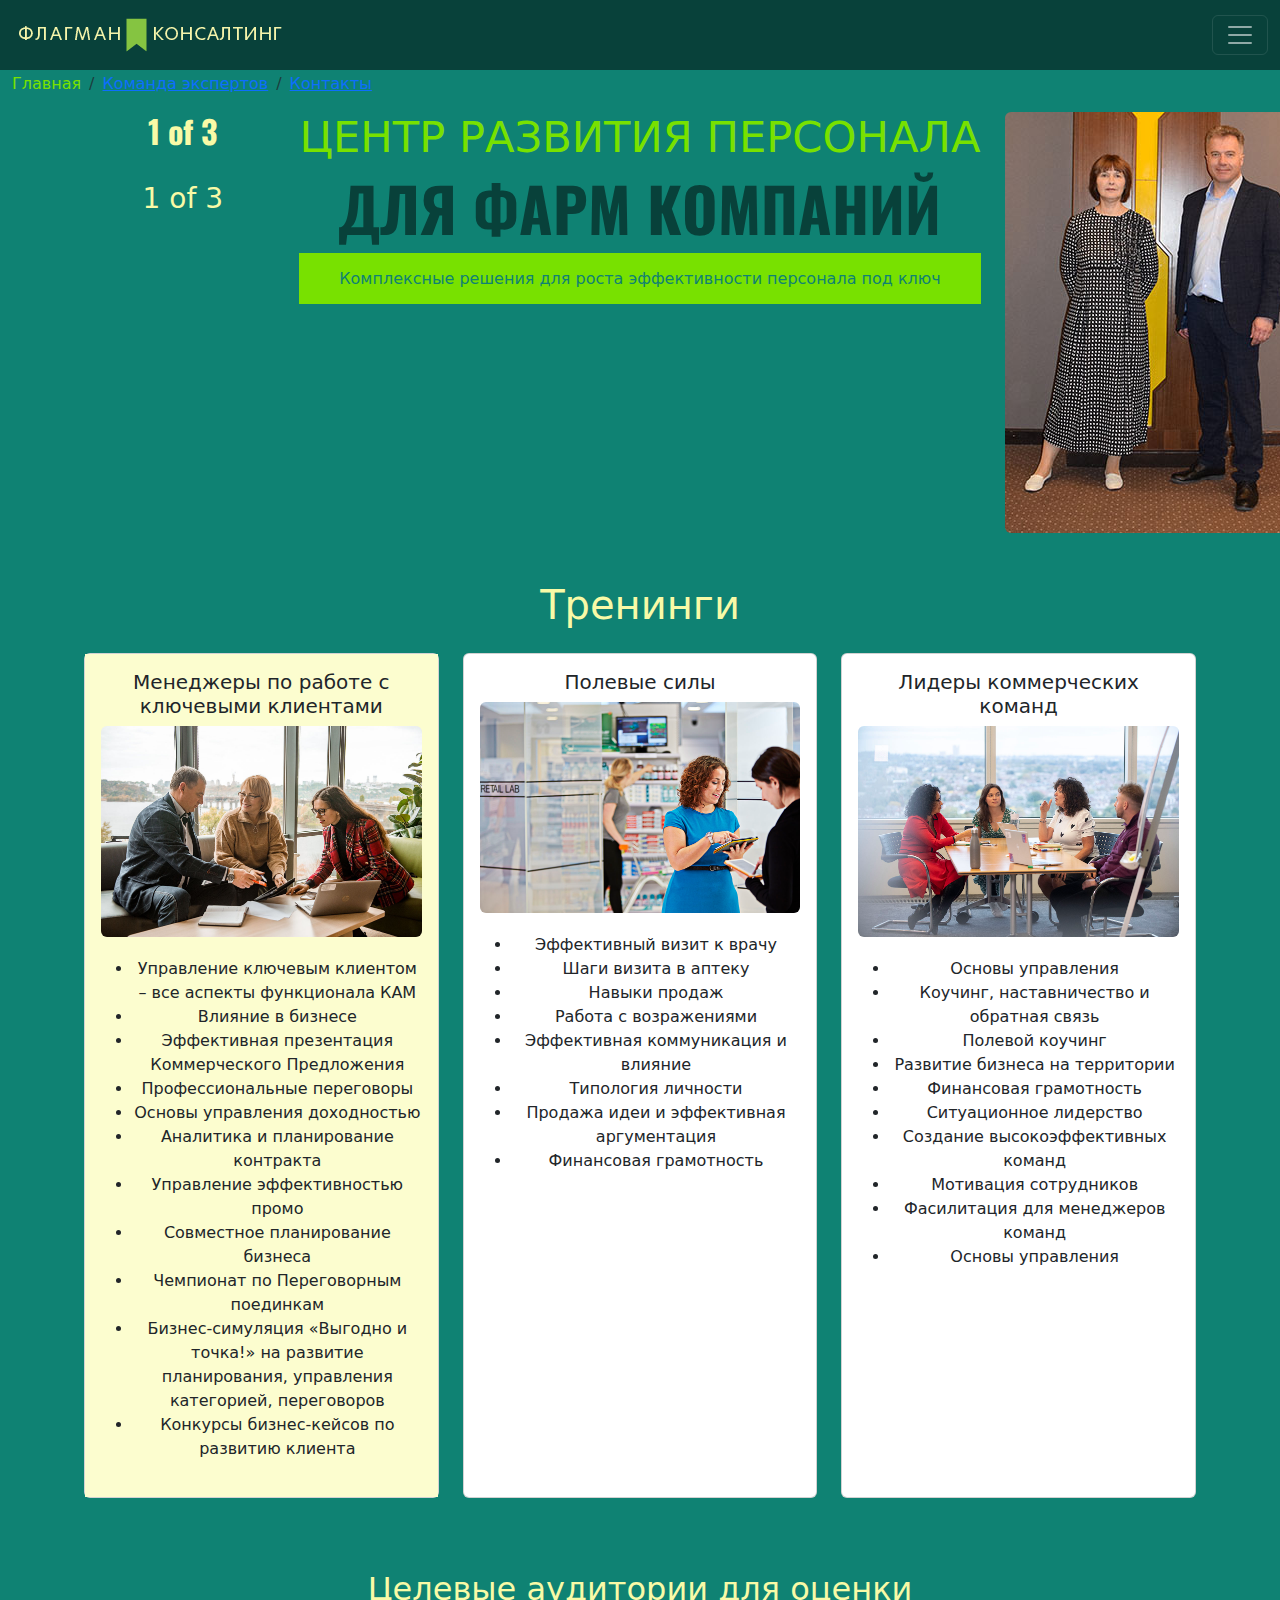
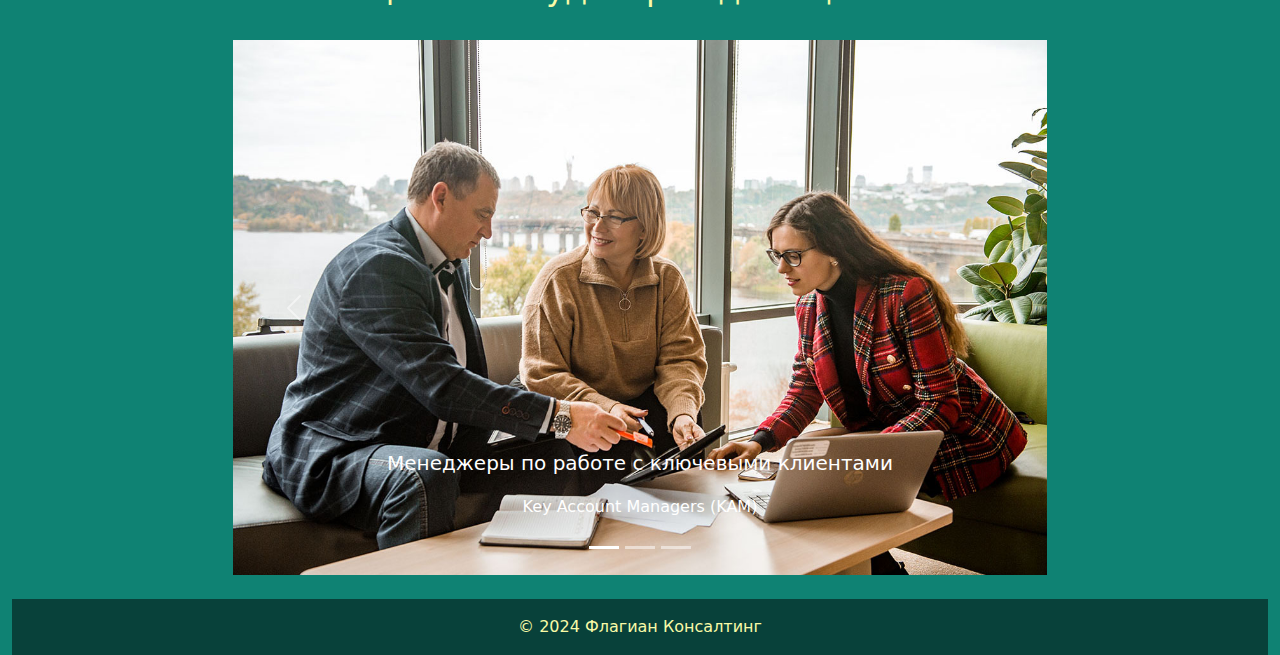
==== index.html @ 1a26062e "display:block" ====
<!doctype html>
<html lang="ru">
<head>
    <meta charset="UTF-8">
    <meta name="viewport"
          content="width=device-width, user-scalable=no, initial-scale=1.0, maximum-scale=1.0, minimum-scale=1.0">
    <meta http-equiv="X-UA-Compatible" content="ie=edge">
    <title>Флагиан Консалтинг</title>
    <!--            <link rel="icon" type="image/svg+xml" sizes="any" href="images/favicon.svg">-->
    <link rel="icon" type="image/png" sizes="96x96" href="images/favicon.png">
    <!--    <link rel="icon" type="image/svg" sizes="any" href="images/favicon.svg">-->
    <link href="https://cdn.jsdelivr.net/npm/bootstrap@5.3.3/dist/css/bootstrap.min.css" rel="stylesheet"
          integrity="sha384-QWTKZyjpPEjISv5WaRU9OFeRpok6YctnYmDr5pNlyT2bRjXh0JMhjY6hW+ALEwIH" crossorigin="anonymous">
    <link type="text/css" rel="stylesheet" href="css/style.css">

    <style>
        @import url('https://fonts.googleapis.com/css2?family=Montserrat+Alternates:ital,wght@0,100;0,200;0,300;0,400;0,500;0,600;0,700;0,800;0,900;1,100;1,200;1,300;1,400;1,500;1,600;1,700;1,800;1,900&family=Montserrat:ital,wght@0,100..900;1,100..900&family=Oswald:wght@200..700&display=swap');
    </style>

</head>
<body>

<!-- Главный контейнер -->
<div class="container-fluid">
    <!-- шапка -->
    <header>
        <!--     OFFcanvas  навигация -->
        <nav class="navbar navbar-dark nav_flag fixed-top">
            <!--            <nav class="navbar navbar-dark bg-dark fixed-top">-->
            <div class="container-fluid">
                <a class="navbar-brand" href="index.html"><img src="images/logo_2.png"
                                                               alt="Флагман Консалтинг лого"></a>
                <button class="navbar-toggler" type="button" data-bs-toggle="offcanvas"
                        data-bs-target="#offcanvasDarkNavbar" aria-controls="offcanvasDarkNavbar">
                    <span class="navbar-toggler-icon"></span>
                </button>
                <div class="offcanvas offcanvas-end  offcanvasDarkNavbar2" data-bs-scroll="true" tabindex="-1"
                     id="offcanvasDarkNavbar"
                     aria-labelledby="offcanvasDarkNavbarLabel">
                    <div class="offcanvas-header">
                        <h5 class="offcanvas-title" id="offcanvasDarkNavbarLabel">Флагман Консалтинг</h5>
                        <button type="button" class="btn-close btn-close-white" data-bs-dismiss="offcanvas"
                                aria-label="Close"></button>
                    </div>
                    <div class="offcanvas-body ">
                        <ul class="navbar-nav justify-content-end flex-grow-1 pe-3 ">
                            <li class="nav-item">
                                <a class="nav-link active" aria-current="page" href="#">Консалтинг</a>
                            </li>

                            <li class="nav-item dropdown">
                                <a class="nav-link dropdown-toggle" href="#" role="button" data-bs-toggle="dropdown"
                                   aria-expanded="false">
                                    Оценка персонала
                                </a>
                                <ul class="dropdown-menu dropdown-menu-dark">
                                    <li><a class="dropdown-item" href="#">Какие задачи решаем</a></li>
                                    <li><a class="dropdown-item" href="#">Оценочные инструменты</a></li>
                                    <li><a class="dropdown-item" href="#">Целевые аудитории для оценки</a></li>
                                    <li>
                                        <hr class="dropdown-divider">
                                    </li>
                                    <li><a class="dropdown-item" href="#">Наши Преимущества</a></li>
                                </ul>

                            </li>

                            <li class="nav-item dropdown">
                                <a class="nav-link dropdown-toggle" href="#" role="button" data-bs-toggle="dropdown"
                                   aria-expanded="false">
                                    Тренинги
                                </a>
                                <ul class="dropdown-menu dropdown-menu-dark">
                                    <li><a class="dropdown-item" href="#">Для Менеджеров по работе <br> с ключевыми
                                        клиентами (KAM)</a></li>
                                    <li><a class="dropdown-item" href="#">Для аптечных <br>и медицинских
                                        представителей<br>Полевые силы</a></li>
                                    <li>
                                        <hr class="dropdown-divider">
                                    </li>
                                    <li><a class="dropdown-item" href="#">Для Лидеров коммерческих команд <br>
                                        Менеджеров
                                        back-office</a></li>
                                </ul>

                            </li>

                            <li class="nav-item dropdown">
                                <a class="nav-link dropdown-toggle" href="#" role="button" data-bs-toggle="dropdown"
                                   aria-expanded="false">
                                    ЭКСПЕРТЫ
                                </a>
                                <ul class="dropdown-menu dropdown-menu-dark">
                                    <li><a class="dropdown-item" href="#">Лидеры команды</a></li>
                                    <li><a class="dropdown-item" href="#">Почему выбирают нас</a></li>
                                    <!--                                    <li>-->
                                    <!--                                        <hr class="dropdown-divider">-->
                                    <!--                                    </li>-->
                                    <!--                                    <li><a class="dropdown-item" href="#">Что-то еще здесь</a></li>-->
                                </ul>

                            </li>

                            <li class="nav-item">
                                <a class="nav-link" href="#">Этапы реализации проектов</a>
                            </li>
                            <li class="nav-item">
                                <a class="nav-link" href="#">Реализованные проекты <br>Отзывы участников</a>
                                <a class="nav-link" href="about.html">О нас</a>
                                <a class="nav-link" href="contacts.html">Контакты. Обратная связь</a>
                            </li>
                        </ul>
                        <!--                        <form class="d-flex mt-3" role="search">-->
                        <!--                            <input class="form-control me-2" type="search" placeholder="Поиск" aria-label="Поиск">-->
                        <!--                            <button class="btn btn-success" type="submit">Поиск</button>-->
                        <!--                        </form>-->
                    </div>
                </div>
            </div>
        </nav>
        <!--  end of навигация -->
        <!--        <h1 class="montserrat-alternates-bold">ЦЕНТР РАЗВИТИЯ ПЕРСОНАЛА</h1>-->
    </header>
    <!-- end of шапка -->
    <!--хлебные крошки-->
    <!--    <nav class="crumb" aria-label="breadcrumb">-->
    <!--        <ol class="breadcrumb ">-->
    <!--            <li class="breadcrumb-item active " aria-current="page" style="color: #78E100 ">Главная</li>-->
    <!--        </ol>-->
    <!--    </nav>-->
    <br><br><br>
    <nav aria-label="breadcrumb">
        <ol class="breadcrumb">
            <li class="breadcrumb-item active" aria-current="page" style="color: #78E100">Главная</li>
            <li class="breadcrumb-item"><a href="about.html">Команда экспертов</a></li>
            <li class="breadcrumb-item"><a href="contacts.html">Контакты</a></li>
            <!--            <li class="breadcrumb-item active" aria-current="page">О нас</li>-->
        </ol>
    </nav>
    <!--хлебные крошки-->
    <!--титульный лист КТО?-->
    <div class="container-fluid text-center">

        <div class="row justify-content-md-center">
            <div class="col col-lg-2">
                <h2 class="oswald-container">1 of 3</h2><br>
                <h3>1 of 3</h3>
            </div>

            <!--                центральная колонка-->
<!--            <div class="container-fluid text-center centre">-->

                <div class="col-md-auto"><h1 class="titul">ЦЕНТР РАЗВИТИЯ ПЕРСОНАЛА</h1>  <!--Переменная ширина контента-->
                    <h1 class="oswald-container titul_2">ДЛЯ ФАРМ КОМПАНИЙ</h1>
                    <h3 class="titul_3">Комплексные решения для роста эффективности персонала под ключ</h3>
                </div>
<!--            </div>-->
                            <!--                Правая колонка-->
                <div class="col col-lg-2">
                    <img src="images/team_expert_50.jpg" class="card-img-mid rounded" title="Команда экспертов"
                         alt="Команда экспертов">
                </div>

            <!--  </div>-->
            <!--  <div class="row">-->
            <!--    <div class="col">-->
            <!--      1 of 3-->
            <!--    </div>-->
            <!--    <div class="col-md-auto">-->
            <!--      Переменная ширина контента-->
            <!--    </div>-->
            <!--    <div class="col col-lg-2">-->
            <!--      3 of 3-->
            <!--    </div>-->
            <!--  </div>-->
        </div>
        <!--end of титульный лист КТО?-->
        <!--контент-->
        <div class="row m-5"><!--помещаем в блок для трех колонок-->
            <h1 class="text-center pb-3">Тренинги</h1>
            <div class="col-12 col-sm-12 col-md-4 col-lg-4 col-xl-4"><!--первая колонка про Менеджеров-->
                <div class="card h-100">
                    <div class="card-body bg-card">
                        <h5 class="card-title">Менеджеры по работе с ключевыми клиентами</h5>
                        <img src="images/slides/slide1.jpg" class="card-img-top rounded"
                             alt="Менеджеры по работе с ключевыми клиентами">
                        <p class="card-text">
                        <ul>
                            <li>Управление ключевым клиентом – все аспекты функционала КАМ</li>
                            <li>Влияние в бизнесе</li>
                            <li>Эффективная презентация Коммерческого Предложения</li>
                            <li>Профессиональные переговоры</li>
                            <li>Основы управления доходностью</li>
                            <li>Аналитика и планирование контракта</li>
                            <li>Управление эффективностью промо</li>
                            <li>Совместное планирование бизнеса</li>
                            <li>Чемпионат по Переговорным поединкам</li>
                            <li>Бизнес-симуляция «Выгодно и точка!» на развитие планирования, управления категорией,
                                переговоров
                            </li>
                            <li>Конкурсы бизнес-кейсов по развитию клиента</li>
                        </ul>
                        </p>
                    </div>
                </div>
            </div>
            <div class="col-12 col-sm-12 col-md-4 col-lg-4 col-xl-4"><!--вторая колонка про реки-->
                <div class="card h-100">
                    <div class="card-body">
                        <h5 class="card-title">Полевые силы</h5>
                        <img src="images/slides/slide2.jpg" class="card-img-top rounded"
                             alt="Медицинские и аптечные представители">
                        <p class="card-text">
                        <ul>
                            <li>Эффективный визит к врачу</li>
                            <li>Шаги визита в аптеку</li>
                            <li>Навыки продаж</li>
                            <li>Работа с возражениями</li>
                            <li>Эффективная коммуникация и влияние</li>
                            <li>Типология личности</li>
                            <li>Продажа идеи и эффективная аргументация</li>
                            <li>Финансовая грамотность</li>
                        </ul>
                        </p>
                    </div>

                </div>
            </div>
            <div class="col-12 col-sm-12 col-md-4 col-lg-4 col-xl-4"><!--третья колонка про походы-->
                <div class="card h-100">
                    <div class="card-body">
                        <h5 class="card-title">Лидеры коммерческих команд</h5>
                        <img src="images/slides/slide3.jpg" class="card-img-top rounded"
                             alt="Лидеры коммерческих команд">
                        <p class="card-text">
                        <ul>
                            <li>Основы управления</li>
                            <li>Коучинг, наставничество и обратная связь</li>
                            <li>Полевой коучинг</li>
                            <li>Развитие бизнеса на территории</li>
                            <li>Финансовая грамотность</li>
                            <li>Ситуационное лидерство</li>
                            <li>Создание высокоэффективных команд</li>
                            <li>Мотивация сотрудников</li>
                            <li>Фасилитация для менеджеров команд</li>
                            <li>Основы управления</li>

                        </ul>
                        </p>
                    </div>
                </div>
            </div>
        </div>
        <!--контент end-->
        <!--карусель Целевые аудитории для консалтинга и оценки-->
        <br>

        <div class="row"><!--помещаем в блок для центровки-->
            <div class="col-sm-8 col-centered"><!--в этом блоке всего одна колонка 1/10 от контейнера-->

                <h2 class="text-center">Целевые аудитории для оценки</h2>
                <br>
                <div id="carouselExampleCaptions" class="carousel slide">
                    <div class="carousel-indicators">
                        <button type="button" data-bs-target="#carouselExampleCaptions" data-bs-slide-to="0"
                                class="active"
                                aria-current="true" aria-label="Slide 1"></button>
                        <button type="button" data-bs-target="#carouselExampleCaptions" data-bs-slide-to="1"
                                aria-label="Slide 2"></button>
                        <button type="button" data-bs-target="#carouselExampleCaptions" data-bs-slide-to="2"
                                aria-label="Slide 3"></button>
                    </div>
                    <div class="carousel-inner">
                        <div class="carousel-item active">
                            <img src="images/slides/slide1.jpg" class="d-block w-100"
                                 alt="Менеджеры по работе с ключевыми клиентами">
                            <div class="carousel-caption d-none d-md-block">
                                <h5>Менеджеры по работе с ключевыми клиентами</h5>
                                <p>Key Account Managers (KAM)</p>
                            </div>
                        </div>
                        <div class="carousel-item">
                            <img src="images/slides/slide2.jpg" class="d-block w-100"
                                 alt="медицинские и аптечные представители">
                            <div class="carousel-caption d-none d-md-block">
                                <h5>Полевые силы</h5>
                                <p>медицинские и аптечные представители</p>
                            </div>
                        </div>
                        <div class="carousel-item">
                            <img src="images/slides/slide3.jpg" class="d-block w-100" alt="Лидеры коммерческих команд">
                            <div class="carousel-caption d-none d-md-block">
                                <h5>Лидеры коммерческих команд</h5>
                                <p>First Line Managers</p>
                            </div>
                        </div>
                    </div>
                    <button class="carousel-control-prev" type="button" data-bs-target="#carouselExampleCaptions"
                            data-bs-slide="prev">
                        <span class="carousel-control-prev-icon" aria-hidden="true"></span>
                        <span class="visually-hidden">Предыдущий</span>
                    </button>
                    <button class="carousel-control-next" type="button" data-bs-target="#carouselExampleCaptions"
                            data-bs-slide="next">
                        <span class="carousel-control-next-icon" aria-hidden="true"></span>
                        <span class="visually-hidden">Следующий</span>
                    </button>
                </div>
            </div>
        </div>
        <!-- end of Карусель Целевые аудитории для оценки-->
    </div>
    <!--подвал-->
    <br>
    <footer class="nav_flag text-center text-lg-start">
        <!-- Copyright -->
        <div class="text-center p-3" style="color: #F8FAA7">
            © 2024 Флагиан Консалтинг
        </div>
        <!-- Copyright -->
    </footer>
    <!--подвал end-->
    <!-- end of Главный контейнер -->
    <script src="https://cdn.jsdelivr.net/npm/bootstrap@5.3.3/dist/js/bootstrap.bundle.min.js"
            integrity="sha384-YvpcrYf0tY3lHB60NNkmXc5s9fDVZLESaAA55NDzOxhy9GkcIdslK1eN7N6jIeHz"
            crossorigin="anonymous"></script>
</body>
</html>
---- css/style.css ----
section,
header,
nav,
article,
aside,
footer {
    display: block;
}

body {
  background-color: #0F8273;
   }

.nav_flag {
  background-color: #08413A;
}

h1, h2, h3 {
  /*text-decoration-color: #F8FAA7;*/
  color: #F8FAA7;
  align-items: center;


}
.col-centered{
   float: none;
   margin: 0 auto;
}

p {
   margin-top: 20px;
}

nav {
  color: #F8FAA7;
}

.bg-card {
  background-color: #FCFDCF;
}
.offcanvasDarkNavbar2 {
  color: #78E100;
  background-color: rgba(8,65,58, .90);
}
.titul{
  font-weight:200;
  font-size: 2.7em;
  color: #78E100
}
.titul_2{
  font-size: 3.8em;
  color: #08413A;
}
.titul_3 {
  background-color: #78E100;
  color: #0F8273;
  border: #F8FAA7;
  /*border-radius: .1em;*/
  font-size: 1em;
  padding: 1em;
  /*border-radius: inherit;*/

}
/*.slide {*/
/* color: #08413A;*/
/*  */
/*}*/
/*.container- {*/
/*  background-color: #0B6256;*/
/*}*/

/*<uniquifier>: Use a unique and descriptive class name*/
/*<weight>: Use a value from 200 to 700
ExtraLight 200 Light 300 Regular 400 Medium 500 SemiBold 600 Bold 700*/
/* */
.oswald-container {
  font-family: "Oswald", sans-serif;
  font-optical-sizing: auto;
  font-weight:700;
  font-style: normal;
}

.montserrat-container {
  font-family: "Montserrat", sans-serif;
  font-optical-sizing: auto;
  font-weight: 400;
  font-style: normal;
}

.montserrat-alternates-thin {
  font-family: "Montserrat Alternates", sans-serif;
  font-weight: 100;
  font-style: normal;
}

.montserrat-alternates-extralight {
  font-family: "Montserrat Alternates", sans-serif;
  font-weight: 200;
  font-style: normal;
}

.montserrat-alternates-light {
  font-family: "Montserrat Alternates", sans-serif;
  font-weight: 300;
  font-style: normal;
}

.montserrat-alternates-regular {
  font-family: "Montserrat Alternates", sans-serif;
  font-weight: 400;
  font-style: normal;
}

.montserrat-alternates-medium {
  font-family: "Montserrat Alternates", sans-serif;
  font-weight: 500;
  font-style: normal;
}

.montserrat-alternates-semibold {
  font-family: "Montserrat Alternates", sans-serif;
  font-weight: 600;
  font-style: normal;
}

.montserrat-alternates-bold {
  font-family: "Montserrat Alternates", sans-serif;
  font-weight: 700;
  font-style: normal;
}

.montserrat-alternates-extrabold {
  font-family: "Montserrat Alternates", sans-serif;
  font-weight: 800;
  font-style: normal;
}

.montserrat-alternates-black {
  font-family: "Montserrat Alternates", sans-serif;
  font-weight: 900;
  font-style: normal;
}

.montserrat-alternates-thin-italic {
  font-family: "Montserrat Alternates", sans-serif;
  font-weight: 100;
  font-style: italic;
}

.montserrat-alternates-extralight-italic {
  font-family: "Montserrat Alternates", sans-serif;
  font-weight: 200;
  font-style: italic;
}

.montserrat-alternates-light-italic {
  font-family: "Montserrat Alternates", sans-serif;
  font-weight: 300;
  font-style: italic;
}

.montserrat-alternates-regular-italic {
  font-family: "Montserrat Alternates", sans-serif;
  font-weight: 400;
  font-style: italic;
}

.montserrat-alternates-medium-italic {
  font-family: "Montserrat Alternates", sans-serif;
  font-weight: 500;
  font-style: italic;
}

.montserrat-alternates-semibold-italic {
  font-family: "Montserrat Alternates", sans-serif;
  font-weight: 600;
  font-style: italic;
}

.montserrat-alternates-bold-italic {
  font-family: "Montserrat Alternates", sans-serif;
  font-weight: 700;
  font-style: italic;
}

.montserrat-alternates-extrabold-italic {
  font-family: "Montserrat Alternates", sans-serif;
  font-weight: 800;
  font-style: italic;
}

.montserrat-alternates-black-italic {
  font-family: "Montserrat Alternates", sans-serif;
  font-weight: 900;
  font-style: italic;
}
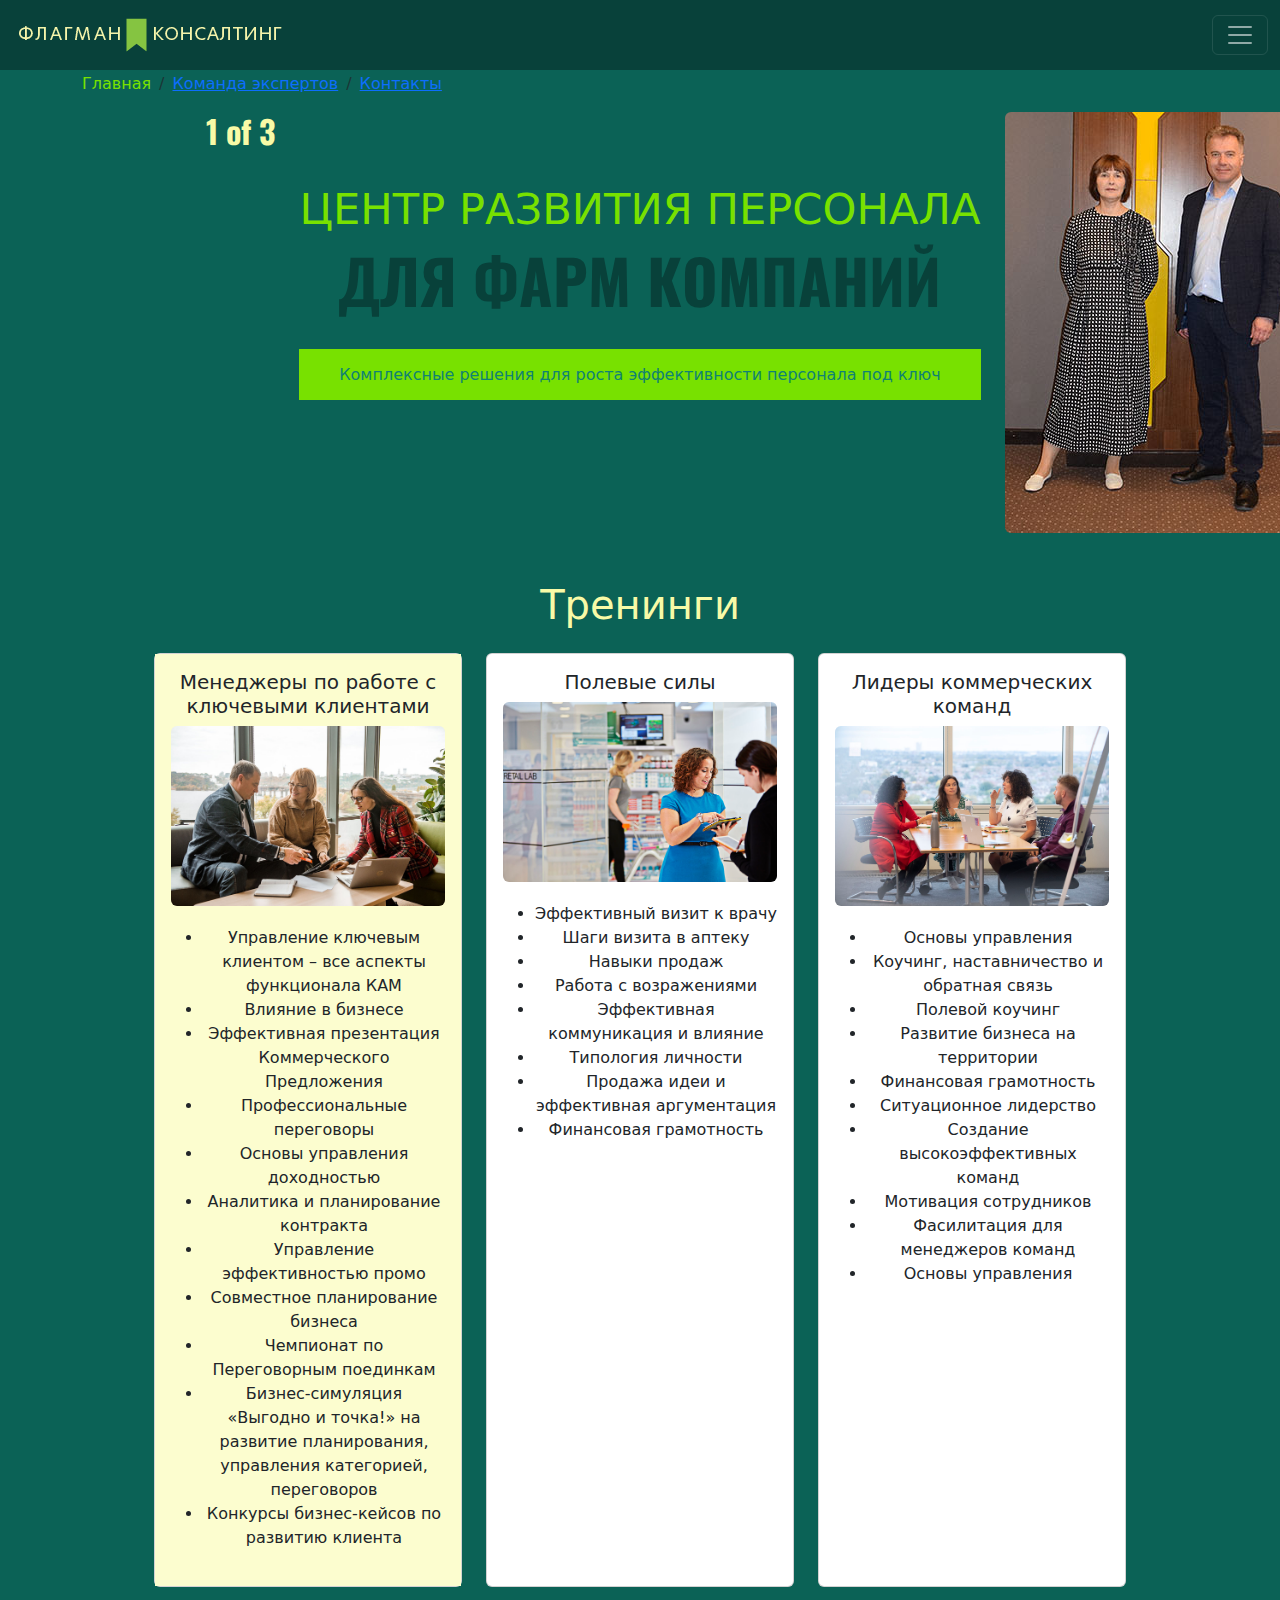
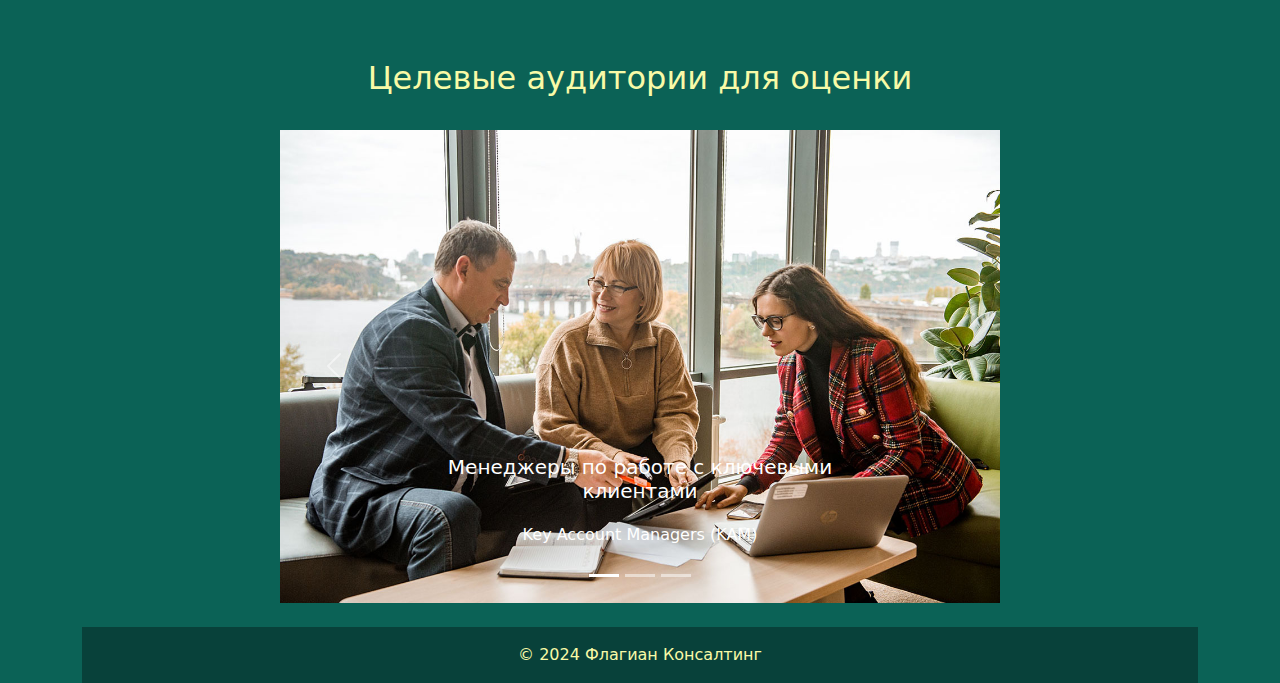
==== commit 22a107fa: "container" ====
--- a/index.html
+++ b/index.html
@@ -21,7 +21,7 @@
 <body>
 
 <!-- Главный контейнер -->
-<div class="container-fluid">
+<div class="container">
     <!-- шапка -->
     <header>
         <!--     OFFcanvas  навигация -->
@@ -139,24 +139,27 @@
     </nav>
     <!--хлебные крошки-->
     <!--титульный лист КТО?-->
-    <div class="container-fluid text-center">
+    <div class="container text-center">
 
         <div class="row justify-content-md-center">
-            <div class="col col-lg-2">
+            <div class="col col-lg-1">
                 <h2 class="oswald-container">1 of 3</h2><br>
-                <h3>1 of 3</h3>
+<!--                <h3>1 of 3</h3>-->
             </div>
 
             <!--                центральная колонка-->
 <!--            <div class="container-fluid text-center centre">-->
 
-                <div class="col-md-auto"><h1 class="titul">ЦЕНТР РАЗВИТИЯ ПЕРСОНАЛА</h1>  <!--Переменная ширина контента-->
-                    <h1 class="oswald-container titul_2">ДЛЯ ФАРМ КОМПАНИЙ</h1>
-                    <h3 class="titul_3">Комплексные решения для роста эффективности персонала под ключ</h3>
+                <div class="col col-md-auto">
+                    <br><br><br>
+                    <h1 class="titul">ЦЕНТР РАЗВИТИЯ ПЕРСОНАЛА</h1>  <!--Переменная ширина контента-->
+                    <h2 class="oswald-container titul_2">ДЛЯ ФАРМ КОМПАНИЙ</h2>
+                    <br>
+                    <h4 class="titul_3">Комплексные решения для роста эффективности персонала под ключ</h4>
                 </div>
 <!--            </div>-->
                             <!--                Правая колонка-->
-                <div class="col col-lg-2">
+                <div class="col col-lg-1">
                     <img src="images/team_expert_50.jpg" class="card-img-mid rounded" title="Команда экспертов"
                          alt="Команда экспертов">
                 </div>
--- a/css/style.css
+++ b/css/style.css
@@ -8,8 +8,8 @@
 }
 
 body {
-  background-color: #0F8273;
-   }
+  background-color: #0B6256
+  }
 
 .nav_flag {
   background-color: #08413A;
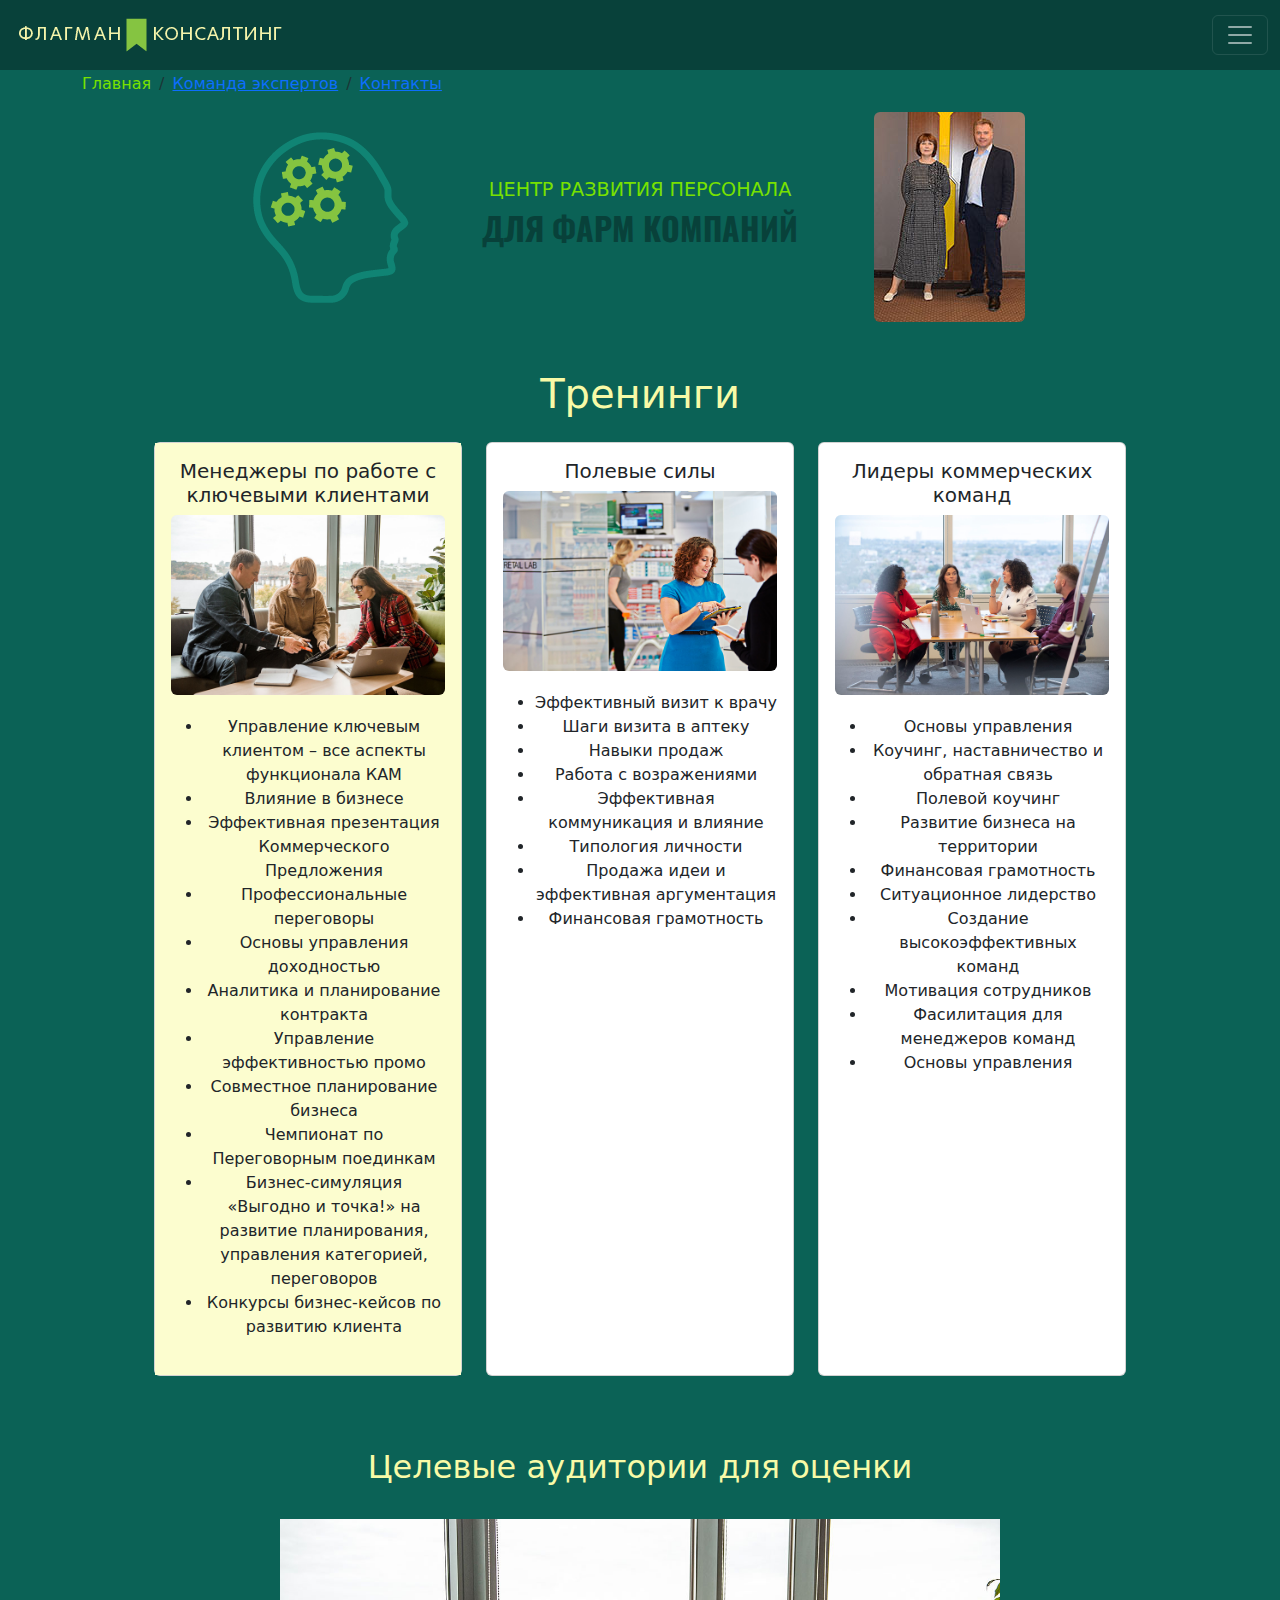
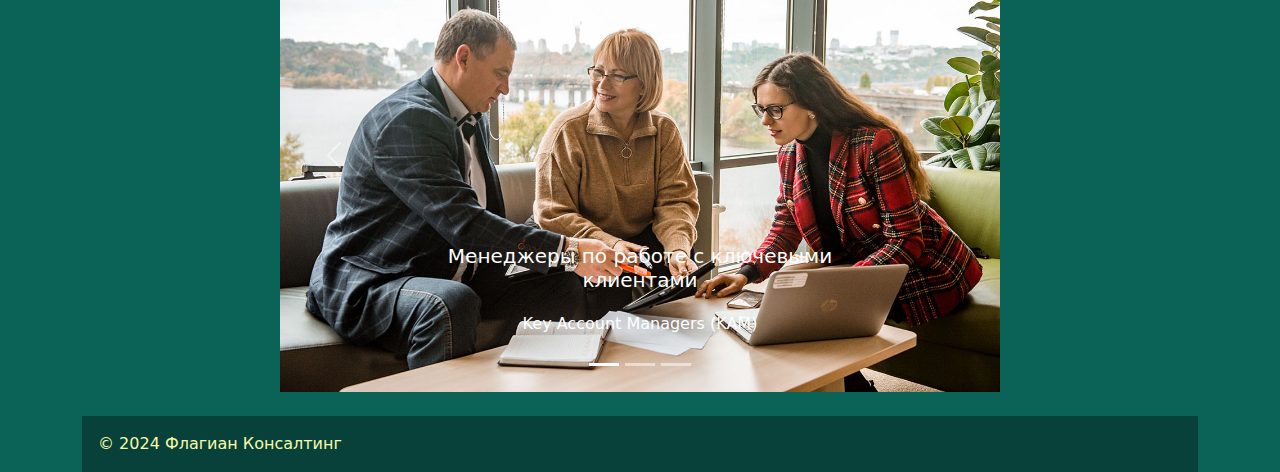
==== commit 2f7f7177: "container" ====
--- a/index.html
+++ b/index.html
@@ -139,28 +139,29 @@
     </nav>
     <!--хлебные крошки-->
     <!--титульный лист КТО?-->
+
     <div class="container text-center">
 
-        <div class="row justify-content-md-center">
-            <div class="col col-lg-1">
-                <h2 class="oswald-container">1 of 3</h2><br>
-<!--                <h3>1 of 3</h3>-->
+        <div class="row justify-content-md-center align-items-center">
+            <div class="col col-lg-3">
+                    <img src="images/head_1.png"  title="развивайся или усни!!"
+                         alt="Команда экспертов">
             </div>
 
             <!--                центральная колонка-->
 <!--            <div class="container-fluid text-center centre">-->
 
                 <div class="col col-md-auto">
-                    <br><br><br>
+<!--                    <br><br><br>-->
                     <h1 class="titul">ЦЕНТР РАЗВИТИЯ ПЕРСОНАЛА</h1>  <!--Переменная ширина контента-->
                     <h2 class="oswald-container titul_2">ДЛЯ ФАРМ КОМПАНИЙ</h2>
-                    <br>
-                    <h4 class="titul_3">Комплексные решения для роста эффективности персонала под ключ</h4>
+<!--                    <br>-->
+<!--                    <div class="titul_3">Комплексные решения для роста эффективности персонала под ключ</div>-->
                 </div>
 <!--            </div>-->
                             <!--                Правая колонка-->
-                <div class="col col-lg-1">
-                    <img src="images/team_expert_50.jpg" class="card-img-mid rounded" title="Команда экспертов"
+                <div class="col col-lg-3">
+                    <img src="images/team_expert_50_50.jpg" class="card-img-mid rounded" title="Команда экспертов"
                          alt="Команда экспертов">
                 </div>
 
--- a/css/style.css
+++ b/css/style.css
@@ -4,7 +4,7 @@
 article,
 aside,
 footer {
-    display: block;
+    display: flex;
 }
 
 body {
@@ -44,20 +44,22 @@
 }
 .titul{
   font-weight:200;
-  font-size: 2.7em;
+  /*font-size: 2.7em;*/
+  font-size: 1.2em;
   color: #78E100
 }
 .titul_2{
-  font-size: 3.8em;
+  /*font-size: 3.8em;*/
+  /*font-size: 1.0em;*/
   color: #08413A;
 }
 .titul_3 {
   background-color: #78E100;
   color: #0F8273;
-  border: #F8FAA7;
+  /*border: #F8FAA7;*/
   /*border-radius: .1em;*/
   font-size: 1em;
-  padding: 1em;
+  padding: .5em;
   /*border-radius: inherit;*/
 
 }
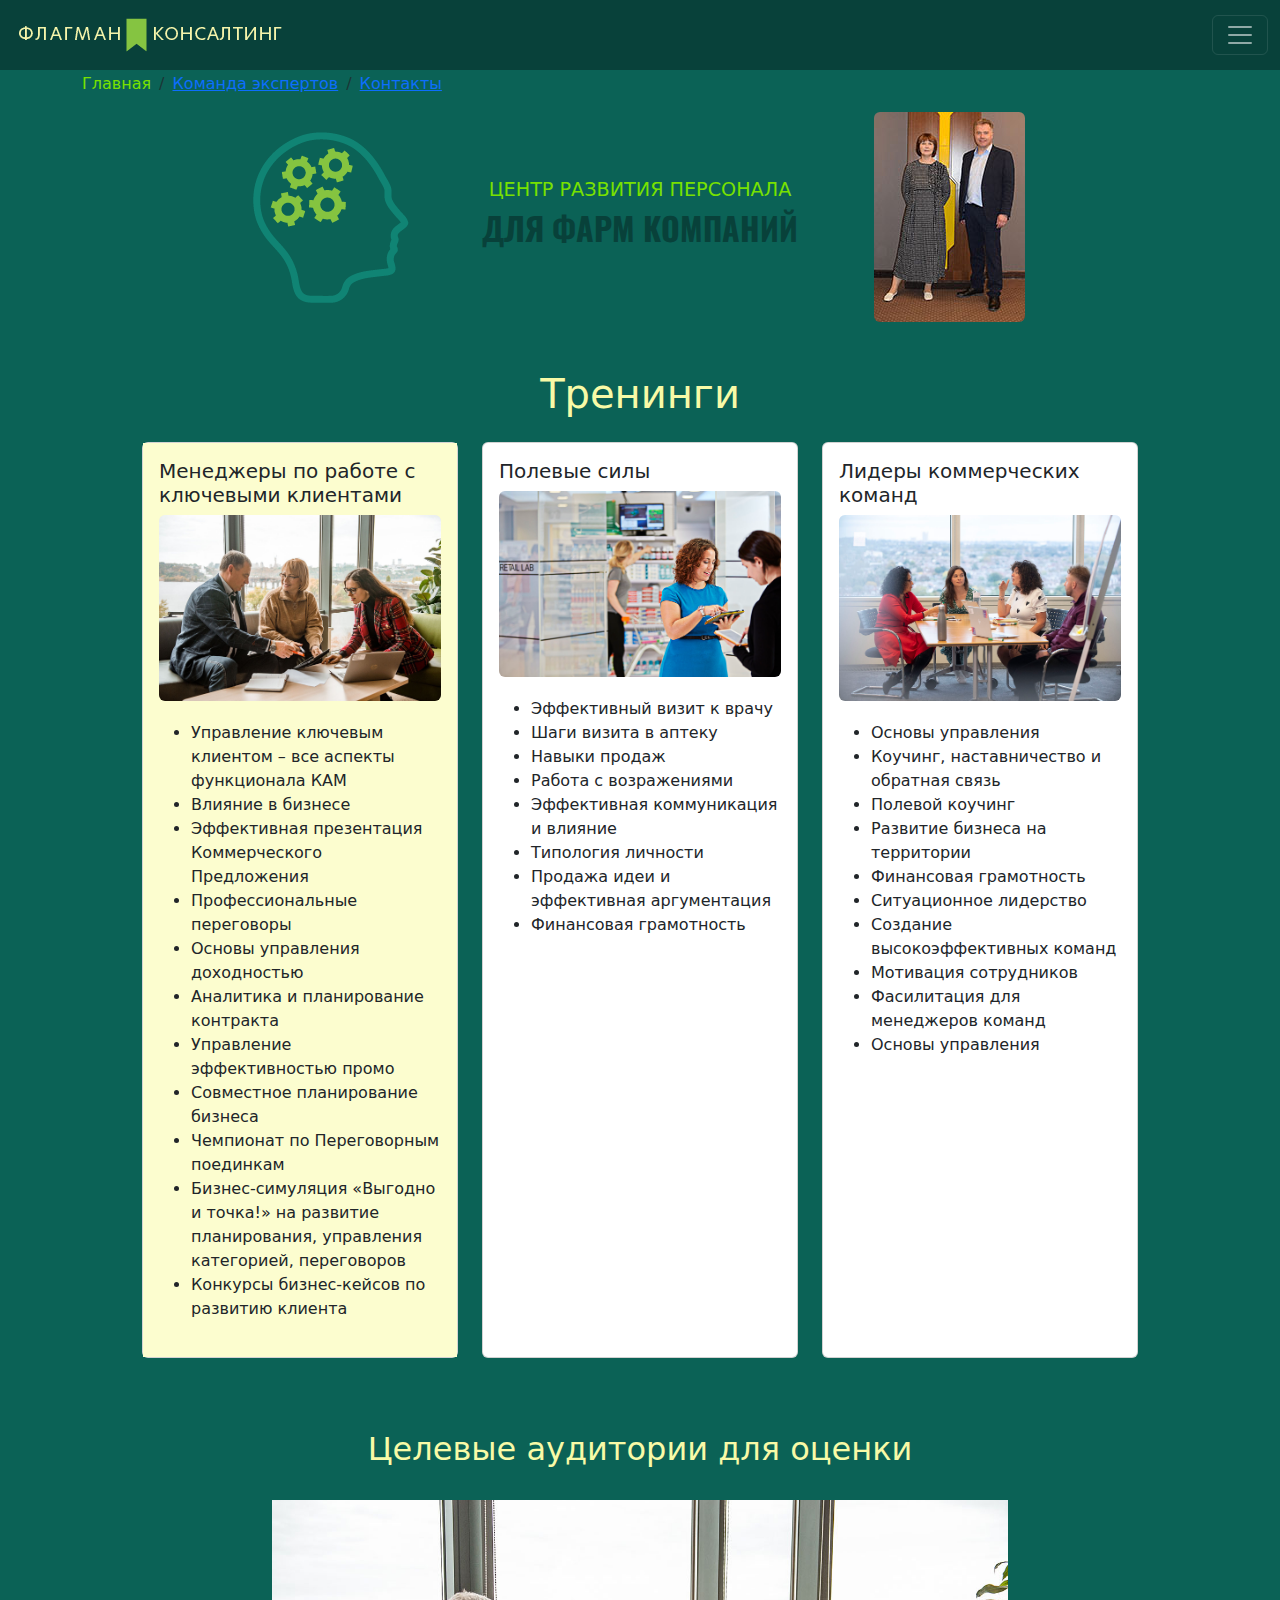
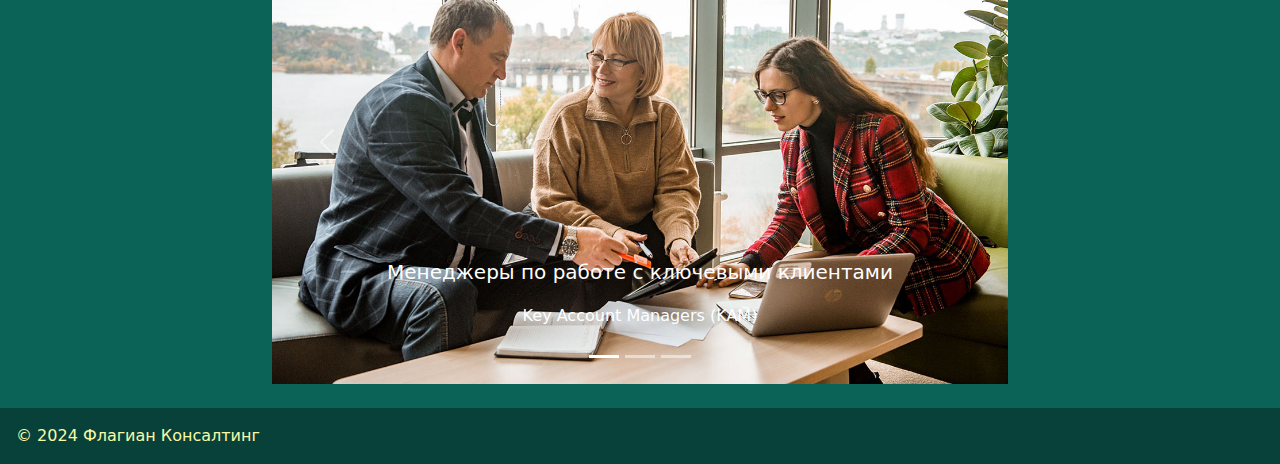
==== commit 4de3314b: "titul" ====
--- a/index.html
+++ b/index.html
@@ -140,9 +140,10 @@
     <!--хлебные крошки-->
     <!--титульный лист КТО?-->
 
-    <div class="container text-center">
+    <div class="container-fluid text-center">
 
         <div class="row justify-content-md-center align-items-center">
+<!--            <div class="col-12 col-sm-12 col-md-4 col-lg-3 col-xl-4">-->
             <div class="col col-lg-3">
                     <img src="images/head_1.png"  title="развивайся или усни!!"
                          alt="Команда экспертов">
@@ -164,7 +165,7 @@
                     <img src="images/team_expert_50_50.jpg" class="card-img-mid rounded" title="Команда экспертов"
                          alt="Команда экспертов">
                 </div>
-
+<!--            </div>-->
             <!--  </div>-->
             <!--  <div class="row">-->
             <!--    <div class="col">-->
@@ -178,6 +179,7 @@
             <!--    </div>-->
             <!--  </div>-->
         </div>
+    </div>
         <!--end of титульный лист КТО?-->
         <!--контент-->
         <div class="row m-5"><!--помещаем в блок для трех колонок-->
--- a/css/style.css
+++ b/css/style.css
@@ -53,16 +53,16 @@
   /*font-size: 1.0em;*/
   color: #08413A;
 }
-.titul_3 {
-  background-color: #78E100;
-  color: #0F8273;
-  /*border: #F8FAA7;*/
-  /*border-radius: .1em;*/
-  font-size: 1em;
-  padding: .5em;
-  /*border-radius: inherit;*/
+/*.titul_3 {*/
+/*  background-color: #78E100;*/
+/*  color: #0F8273;*/
+/*  !*border: #F8FAA7;*!*/
+/*  !*border-radius: .1em;*!*/
+/*  font-size: 1em;*/
+/*  padding: .5em;*/
+/*  !*border-radius: inherit;*!*/
+/*}*/
 
-}
 /*.slide {*/
 /* color: #08413A;*/
 /*  */
@@ -89,110 +89,110 @@
   font-style: normal;
 }
 
-.montserrat-alternates-thin {
-  font-family: "Montserrat Alternates", sans-serif;
-  font-weight: 100;
-  font-style: normal;
-}
+/*.montserrat-alternates-thin {*/
+/*  font-family: "Montserrat Alternates", sans-serif;*/
+/*  font-weight: 100;*/
+/*  font-style: normal;*/
+/*}*/
 
-.montserrat-alternates-extralight {
-  font-family: "Montserrat Alternates", sans-serif;
-  font-weight: 200;
-  font-style: normal;
-}
+/*.montserrat-alternates-extralight {*/
+/*  font-family: "Montserrat Alternates", sans-serif;*/
+/*  font-weight: 200;*/
+/*  font-style: normal;*/
+/*}*/
 
-.montserrat-alternates-light {
-  font-family: "Montserrat Alternates", sans-serif;
-  font-weight: 300;
-  font-style: normal;
-}
+/*.montserrat-alternates-light {*/
+/*  font-family: "Montserrat Alternates", sans-serif;*/
+/*  font-weight: 300;*/
+/*  font-style: normal;*/
+/*}*/
 
-.montserrat-alternates-regular {
-  font-family: "Montserrat Alternates", sans-serif;
-  font-weight: 400;
-  font-style: normal;
-}
+/*.montserrat-alternates-regular {*/
+/*  font-family: "Montserrat Alternates", sans-serif;*/
+/*  font-weight: 400;*/
+/*  font-style: normal;*/
+/*}*/
 
-.montserrat-alternates-medium {
-  font-family: "Montserrat Alternates", sans-serif;
-  font-weight: 500;
-  font-style: normal;
-}
+/*.montserrat-alternates-medium {*/
+/*  font-family: "Montserrat Alternates", sans-serif;*/
+/*  font-weight: 500;*/
+/*  font-style: normal;*/
+/*}*/
 
-.montserrat-alternates-semibold {
-  font-family: "Montserrat Alternates", sans-serif;
-  font-weight: 600;
-  font-style: normal;
-}
+/*.montserrat-alternates-semibold {*/
+/*  font-family: "Montserrat Alternates", sans-serif;*/
+/*  font-weight: 600;*/
+/*  font-style: normal;*/
+/*}*/
 
-.montserrat-alternates-bold {
-  font-family: "Montserrat Alternates", sans-serif;
-  font-weight: 700;
-  font-style: normal;
-}
+/*.montserrat-alternates-bold {*/
+/*  font-family: "Montserrat Alternates", sans-serif;*/
+/*  font-weight: 700;*/
+/*  font-style: normal;*/
+/*}*/
 
-.montserrat-alternates-extrabold {
-  font-family: "Montserrat Alternates", sans-serif;
-  font-weight: 800;
-  font-style: normal;
-}
+/*.montserrat-alternates-extrabold {*/
+/*  font-family: "Montserrat Alternates", sans-serif;*/
+/*  font-weight: 800;*/
+/*  font-style: normal;*/
+/*}*/
 
-.montserrat-alternates-black {
-  font-family: "Montserrat Alternates", sans-serif;
-  font-weight: 900;
-  font-style: normal;
-}
+/*.montserrat-alternates-black {*/
+/*  font-family: "Montserrat Alternates", sans-serif;*/
+/*  font-weight: 900;*/
+/*  font-style: normal;*/
+/*}*/
 
-.montserrat-alternates-thin-italic {
-  font-family: "Montserrat Alternates", sans-serif;
-  font-weight: 100;
-  font-style: italic;
-}
+/*.montserrat-alternates-thin-italic {*/
+/*  font-family: "Montserrat Alternates", sans-serif;*/
+/*  font-weight: 100;*/
+/*  font-style: italic;*/
+/*}*/
 
-.montserrat-alternates-extralight-italic {
-  font-family: "Montserrat Alternates", sans-serif;
-  font-weight: 200;
-  font-style: italic;
-}
+/*.montserrat-alternates-extralight-italic {*/
+/*  font-family: "Montserrat Alternates", sans-serif;*/
+/*  font-weight: 200;*/
+/*  font-style: italic;*/
+/*}*/
 
-.montserrat-alternates-light-italic {
-  font-family: "Montserrat Alternates", sans-serif;
-  font-weight: 300;
-  font-style: italic;
-}
+/*.montserrat-alternates-light-italic {*/
+/*  font-family: "Montserrat Alternates", sans-serif;*/
+/*  font-weight: 300;*/
+/*  font-style: italic;*/
+/*}*/
 
-.montserrat-alternates-regular-italic {
-  font-family: "Montserrat Alternates", sans-serif;
-  font-weight: 400;
-  font-style: italic;
-}
+/*.montserrat-alternates-regular-italic {*/
+/*  font-family: "Montserrat Alternates", sans-serif;*/
+/*  font-weight: 400;*/
+/*  font-style: italic;*/
+/*}*/
 
-.montserrat-alternates-medium-italic {
-  font-family: "Montserrat Alternates", sans-serif;
-  font-weight: 500;
-  font-style: italic;
-}
+/*.montserrat-alternates-medium-italic {*/
+/*  font-family: "Montserrat Alternates", sans-serif;*/
+/*  font-weight: 500;*/
+/*  font-style: italic;*/
+/*}*/
 
-.montserrat-alternates-semibold-italic {
-  font-family: "Montserrat Alternates", sans-serif;
-  font-weight: 600;
-  font-style: italic;
-}
+/*.montserrat-alternates-semibold-italic {*/
+/*  font-family: "Montserrat Alternates", sans-serif;*/
+/*  font-weight: 600;*/
+/*  font-style: italic;*/
+/*}*/
 
-.montserrat-alternates-bold-italic {
-  font-family: "Montserrat Alternates", sans-serif;
-  font-weight: 700;
-  font-style: italic;
-}
+/*.montserrat-alternates-bold-italic {*/
+/*  font-family: "Montserrat Alternates", sans-serif;*/
+/*  font-weight: 700;*/
+/*  font-style: italic;*/
+/*}*/
 
-.montserrat-alternates-extrabold-italic {
-  font-family: "Montserrat Alternates", sans-serif;
-  font-weight: 800;
-  font-style: italic;
-}
+/*.montserrat-alternates-extrabold-italic {*/
+/*  font-family: "Montserrat Alternates", sans-serif;*/
+/*  font-weight: 800;*/
+/*  font-style: italic;*/
+/*}*/
 
-.montserrat-alternates-black-italic {
-  font-family: "Montserrat Alternates", sans-serif;
-  font-weight: 900;
-  font-style: italic;
-}
+/*.montserrat-alternates-black-italic {*/
+/*  font-family: "Montserrat Alternates", sans-serif;*/
+/*  font-weight: 900;*/
+/*  font-style: italic;*/
+/*}*/
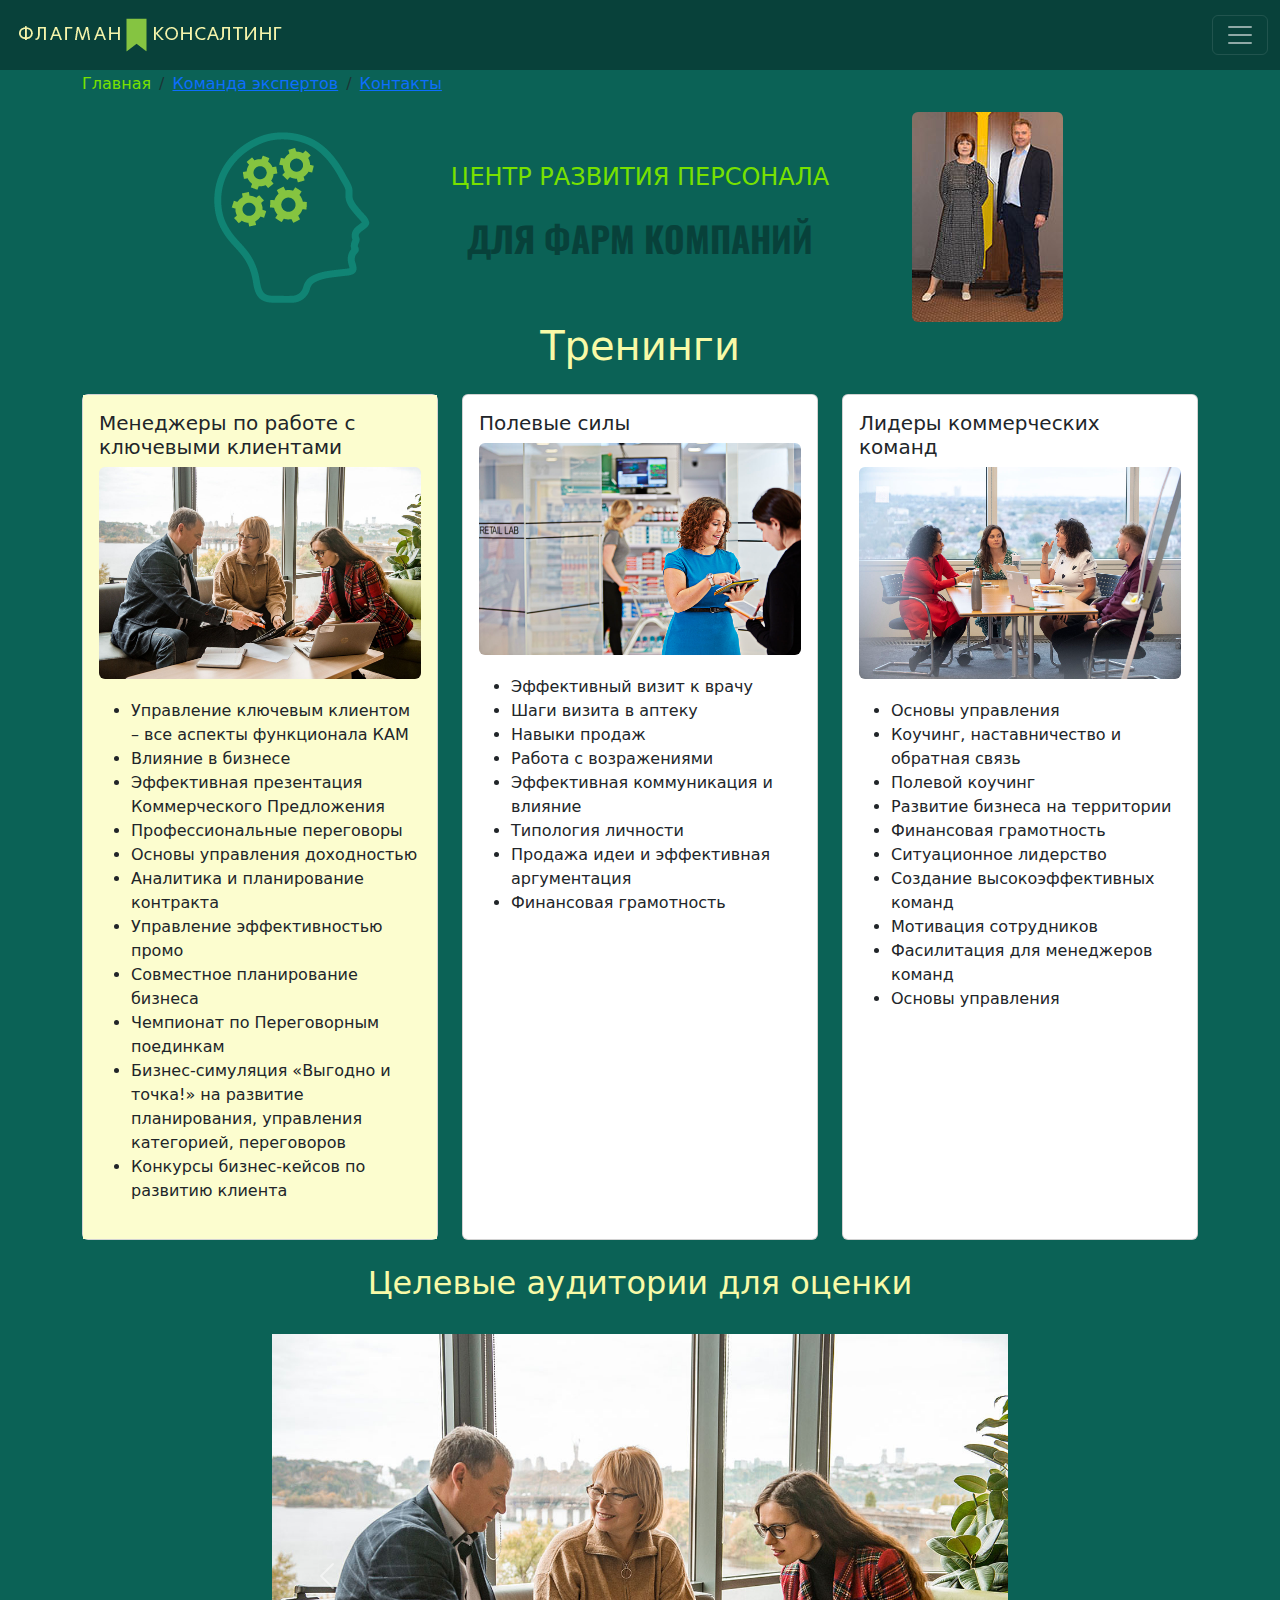
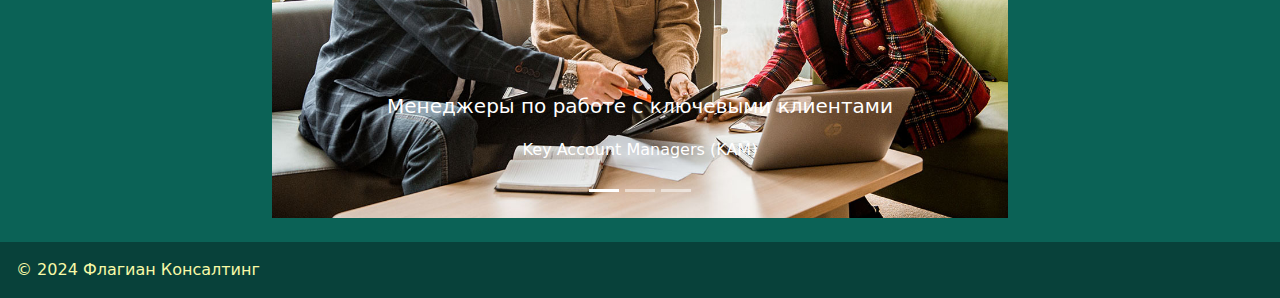
==== commit d270b9cb: "titul" ====
--- a/index.html
+++ b/index.html
@@ -45,7 +45,7 @@
                     <div class="offcanvas-body ">
                         <ul class="navbar-nav justify-content-end flex-grow-1 pe-3 ">
                             <li class="nav-item">
-                                <a class="nav-link active" aria-current="page" href="#">Консалтинг</a>
+                                <a class="nav-link active" aria-current="page" href="index.html">Консалтинг</a>
                             </li>
 
                             <li class="nav-item dropdown">
@@ -54,9 +54,9 @@
                                     Оценка персонала
                                 </a>
                                 <ul class="dropdown-menu dropdown-menu-dark">
-                                    <li><a class="dropdown-item" href="#">Какие задачи решаем</a></li>
-                                    <li><a class="dropdown-item" href="#">Оценочные инструменты</a></li>
-                                    <li><a class="dropdown-item" href="#">Целевые аудитории для оценки</a></li>
+                                    <li><a class="dropdown-item" disabled>Какие задачи решаем</a></li>
+                                    <li><a class="dropdown-item" disabled>Оценочные инструменты</a></li>
+                                    <li><a class="dropdown-item" disabled>Целевые аудитории для оценки</a></li>
                                     <li>
                                         <hr class="dropdown-divider">
                                     </li>
@@ -105,7 +105,7 @@
                                 <a class="nav-link" href="#">Этапы реализации проектов</a>
                             </li>
                             <li class="nav-item">
-                                <a class="nav-link" href="#">Реализованные проекты <br>Отзывы участников</a>
+<!--                                <a class="nav-link" href="#">Реализованные проекты <br>Отзывы участников</a>-->
                                 <a class="nav-link" href="about.html">О нас</a>
                                 <a class="nav-link" href="contacts.html">Контакты. Обратная связь</a>
                             </li>
@@ -144,8 +144,8 @@
 
         <div class="row justify-content-md-center align-items-center">
 <!--            <div class="col-12 col-sm-12 col-md-4 col-lg-3 col-xl-4">-->
-            <div class="col col-lg-3">
-                    <img src="images/head_1.png"  title="развивайся или усни!!"
+            <div class="col col-lg-3"w-100>
+                    <img src="images/head_1.png"  title="развивайся или усни!"
                          alt="Команда экспертов">
             </div>
 
@@ -155,13 +155,13 @@
                 <div class="col col-md-auto">
 <!--                    <br><br><br>-->
                     <h1 class="titul">ЦЕНТР РАЗВИТИЯ ПЕРСОНАЛА</h1>  <!--Переменная ширина контента-->
-                    <h2 class="oswald-container titul_2">ДЛЯ ФАРМ КОМПАНИЙ</h2>
+                    <h1 class="oswald-container titul_2">ДЛЯ ФАРМ КОМПАНИЙ</h1>
 <!--                    <br>-->
 <!--                    <div class="titul_3">Комплексные решения для роста эффективности персонала под ключ</div>-->
                 </div>
 <!--            </div>-->
                             <!--                Правая колонка-->
-                <div class="col col-lg-3">
+                <div class="col col-lg-3 w-25">
                     <img src="images/team_expert_50_50.jpg" class="card-img-mid rounded" title="Команда экспертов"
                          alt="Команда экспертов">
                 </div>
@@ -182,8 +182,8 @@
     </div>
         <!--end of титульный лист КТО?-->
         <!--контент-->
-        <div class="row m-5"><!--помещаем в блок для трех колонок-->
-            <h1 class="text-center pb-3">Тренинги</h1>
+        <div class="row m-6"><!--помещаем в блок для трех колонок-->
+            <h1 class="text-center pb-3" title="Что предлагаем">Тренинги</h1>
             <div class="col-12 col-sm-12 col-md-4 col-lg-4 col-xl-4"><!--первая колонка про Менеджеров-->
                 <div class="card h-100">
                     <div class="card-body bg-card">
--- a/css/style.css
+++ b/css/style.css
@@ -45,13 +45,15 @@
 .titul{
   font-weight:200;
   /*font-size: 2.7em;*/
-  font-size: 1.2em;
-  color: #78E100
+  font-size: 1.5em;
+  color: #78E100;
+  padding: .3em;
 }
 .titul_2{
   /*font-size: 3.8em;*/
-  /*font-size: 1.0em;*/
+  font-size: 2.2em;
   color: #08413A;
+  padding: .3em;
 }
 /*.titul_3 {*/
 /*  background-color: #78E100;*/
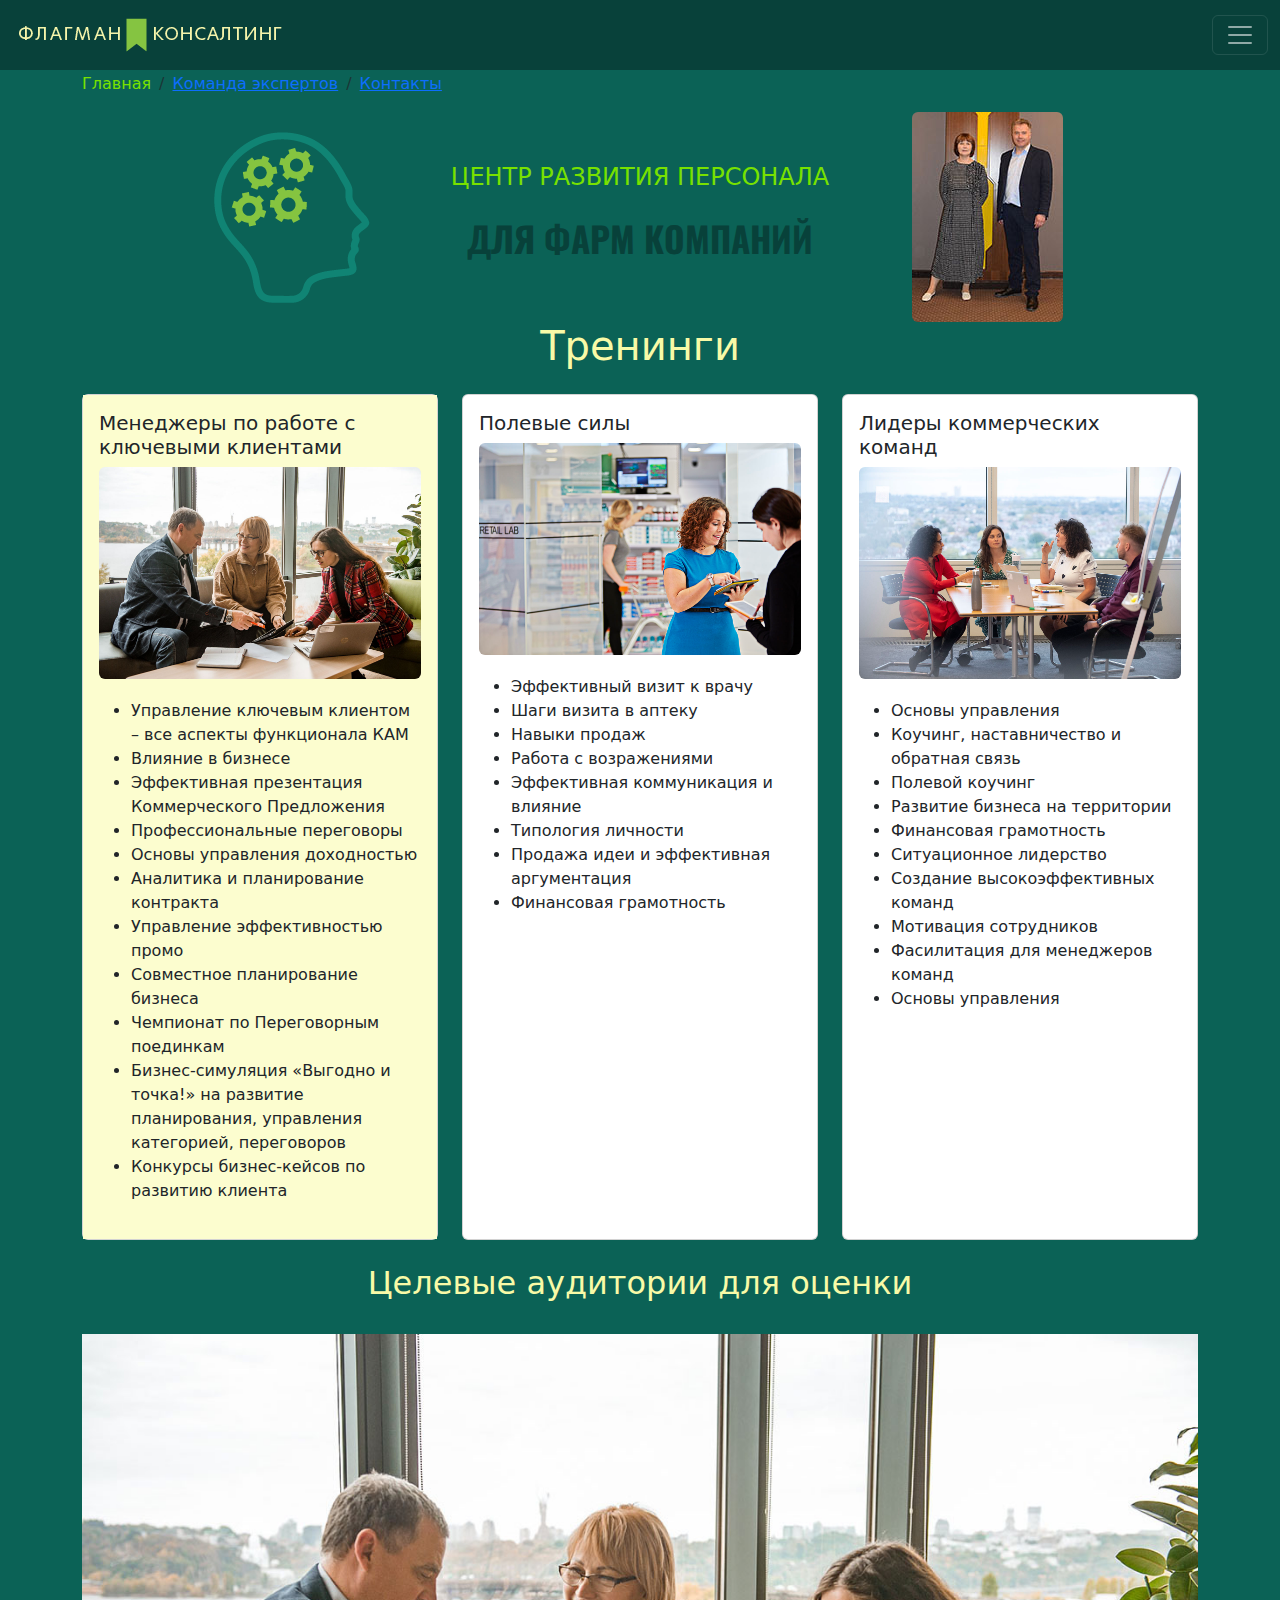
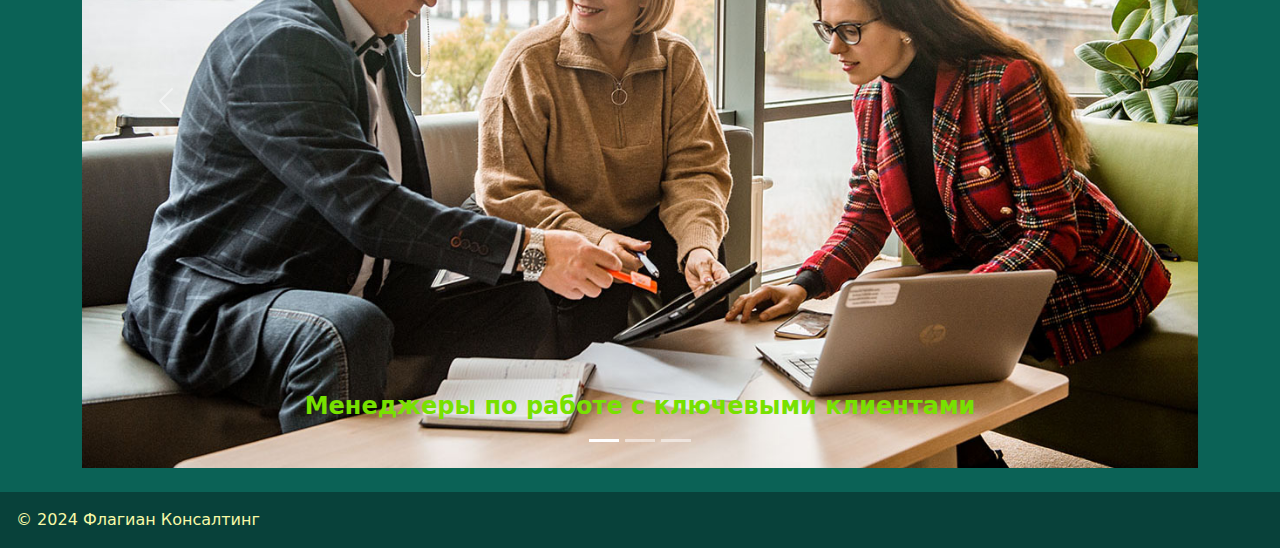
==== commit 4568f441: "index" ====
--- a/index.html
+++ b/index.html
@@ -132,7 +132,7 @@
     <nav aria-label="breadcrumb">
         <ol class="breadcrumb">
             <li class="breadcrumb-item active" aria-current="page" style="color: #78E100">Главная</li>
-            <li class="breadcrumb-item"><a href="about.html">Команда экспертов</a></li>
+            <li class="breadcrumb-item" ><a href="about.html">Команда экспертов</a></li>
             <li class="breadcrumb-item"><a href="contacts.html">Контакты</a></li>
             <!--            <li class="breadcrumb-item active" aria-current="page">О нас</li>-->
         </ol>
@@ -262,7 +262,7 @@
         <br>
 
         <div class="row"><!--помещаем в блок для центровки-->
-            <div class="col-sm-8 col-centered"><!--в этом блоке всего одна колонка 1/10 от контейнера-->
+            <div class="col-sm-12 col-centered"><!--в этом блоке всего одна колонка 1/10 от контейнера-->
 
                 <h2 class="text-center">Целевые аудитории для оценки</h2>
                 <br>
@@ -278,26 +278,26 @@
                     </div>
                     <div class="carousel-inner">
                         <div class="carousel-item active">
-                            <img src="images/slides/slide1.jpg" class="d-block w-100"
+                            <img src="images/slides/slide1.jpg" title="Key Account Managers (KAM)" class="d-block w-100"
                                  alt="Менеджеры по работе с ключевыми клиентами">
-                            <div class="carousel-caption d-none d-md-block">
-                                <h5>Менеджеры по работе с ключевыми клиентами</h5>
-                                <p>Key Account Managers (KAM)</p>
+                            <div class="carousel-caption d-none d-md-block ">
+                                <h4 class="carusel">Менеджеры по работе с ключевыми клиентами</h4>
+<!--                                <p>Key Account Managers (KAM)</p>-->
                             </div>
                         </div>
                         <div class="carousel-item">
-                            <img src="images/slides/slide2.jpg" class="d-block w-100"
+                            <img src="images/slides/slide2.jpg" title="Медицинские и аптечные представители" class="d-block w-100"
                                  alt="медицинские и аптечные представители">
                             <div class="carousel-caption d-none d-md-block">
-                                <h5>Полевые силы</h5>
-                                <p>медицинские и аптечные представители</p>
+                                <h4 class="carusel">Полевые силы</h4>
+                            <!-- <p>медицинские и аптечные представители</p>-->
                             </div>
                         </div>
                         <div class="carousel-item">
-                            <img src="images/slides/slide3.jpg" class="d-block w-100" alt="Лидеры коммерческих команд">
+                            <img src="images/slides/slide3.jpg" title="First Line Managers" class="d-block w-100" alt="Лидеры коммерческих команд">
                             <div class="carousel-caption d-none d-md-block">
-                                <h5>Лидеры коммерческих команд</h5>
-                                <p>First Line Managers</p>
+                                <h4 class="carusel">Лидеры коммерческих команд</h4>
+<!--                             <p>First Line Managers</p>-->
                             </div>
                         </div>
                     </div>
--- a/css/style.css
+++ b/css/style.css
@@ -54,6 +54,10 @@
   font-size: 2.2em;
   color: #08413A;
   padding: .3em;
+}
+.carusel{
+  color: #78E100;
+  font-weight: 700;
 }
 /*.titul_3 {*/
 /*  background-color: #78E100;*/
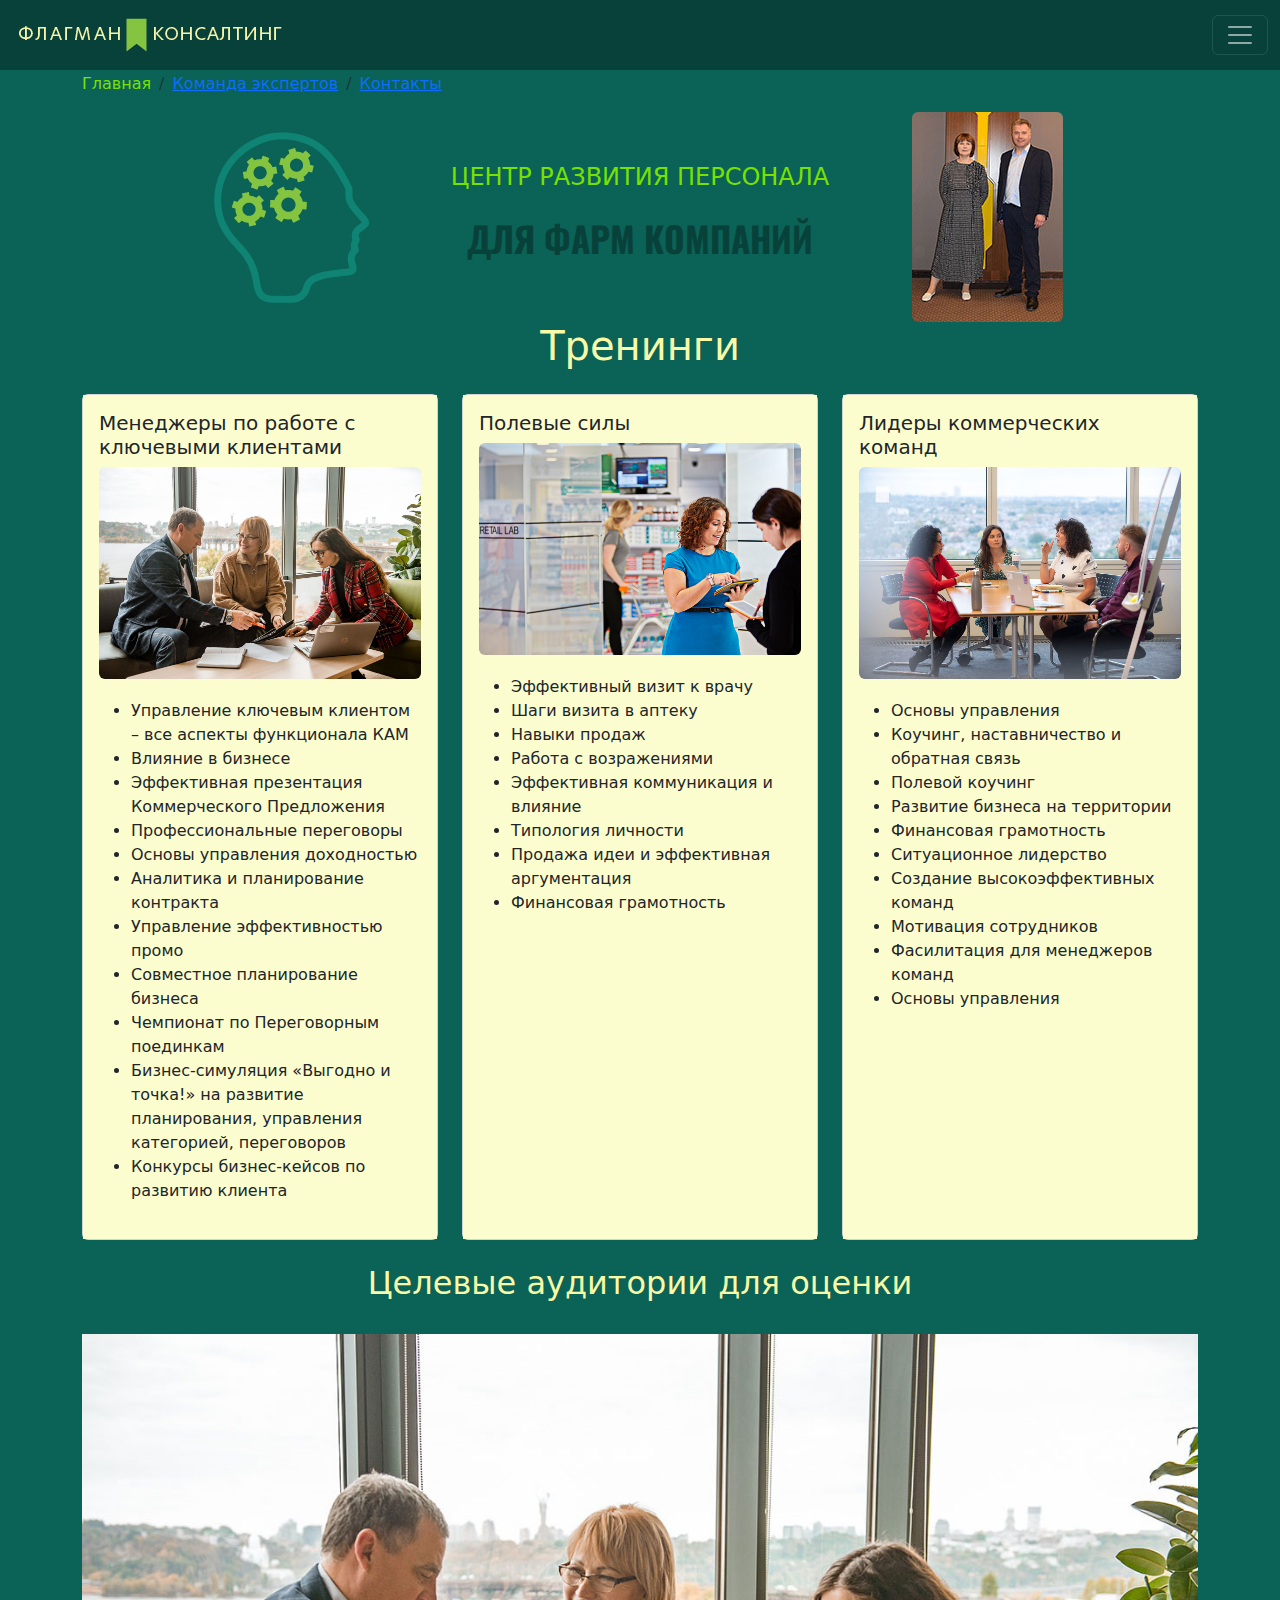
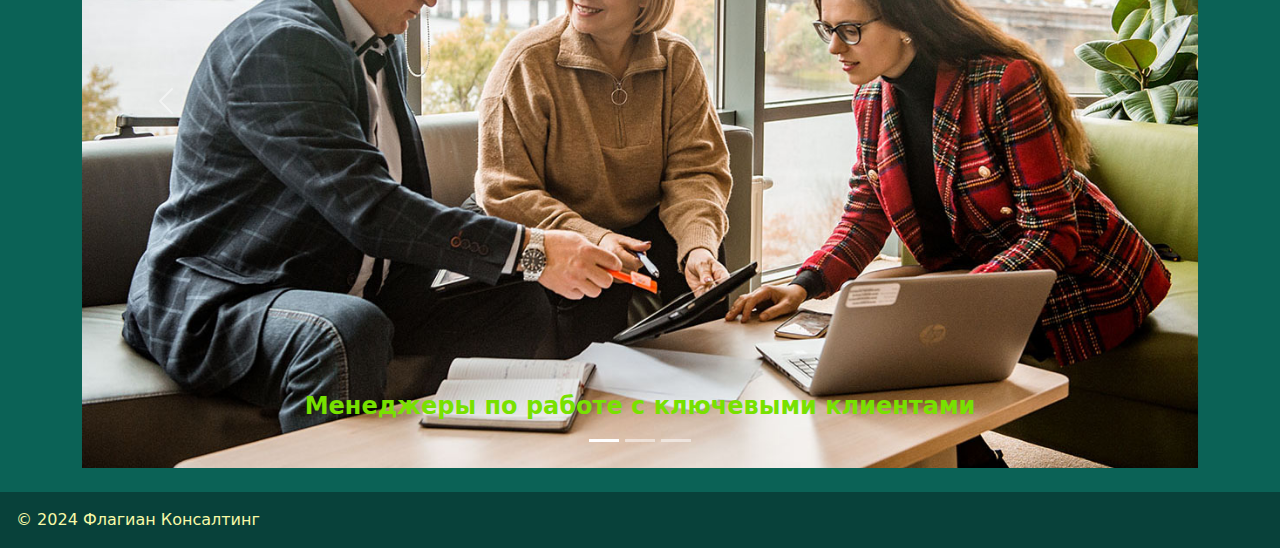
==== commit 73022e1f: "about_contacts" ====
--- a/index.html
+++ b/index.html
@@ -45,70 +45,72 @@
                     <div class="offcanvas-body ">
                         <ul class="navbar-nav justify-content-end flex-grow-1 pe-3 ">
                             <li class="nav-item">
-                                <a class="nav-link active" aria-current="page" href="index.html">Консалтинг</a>
-                            </li>
-
-                            <li class="nav-item dropdown">
-                                <a class="nav-link dropdown-toggle" href="#" role="button" data-bs-toggle="dropdown"
-                                   aria-expanded="false">
-                                    Оценка персонала
-                                </a>
-                                <ul class="dropdown-menu dropdown-menu-dark">
-                                    <li><a class="dropdown-item" disabled>Какие задачи решаем</a></li>
-                                    <li><a class="dropdown-item" disabled>Оценочные инструменты</a></li>
-                                    <li><a class="dropdown-item" disabled>Целевые аудитории для оценки</a></li>
-                                    <li>
-                                        <hr class="dropdown-divider">
-                                    </li>
-                                    <li><a class="dropdown-item" href="#">Наши Преимущества</a></li>
-                                </ul>
-
-                            </li>
-
-                            <li class="nav-item dropdown">
-                                <a class="nav-link dropdown-toggle" href="#" role="button" data-bs-toggle="dropdown"
-                                   aria-expanded="false">
-                                    Тренинги
-                                </a>
-                                <ul class="dropdown-menu dropdown-menu-dark">
-                                    <li><a class="dropdown-item" href="#">Для Менеджеров по работе <br> с ключевыми
-                                        клиентами (KAM)</a></li>
-                                    <li><a class="dropdown-item" href="#">Для аптечных <br>и медицинских
-                                        представителей<br>Полевые силы</a></li>
-                                    <li>
-                                        <hr class="dropdown-divider">
-                                    </li>
-                                    <li><a class="dropdown-item" href="#">Для Лидеров коммерческих команд <br>
-                                        Менеджеров
-                                        back-office</a></li>
-                                </ul>
-
-                            </li>
-
-                            <li class="nav-item dropdown">
-                                <a class="nav-link dropdown-toggle" href="#" role="button" data-bs-toggle="dropdown"
-                                   aria-expanded="false">
-                                    ЭКСПЕРТЫ
-                                </a>
-                                <ul class="dropdown-menu dropdown-menu-dark">
-                                    <li><a class="dropdown-item" href="#">Лидеры команды</a></li>
-                                    <li><a class="dropdown-item" href="#">Почему выбирают нас</a></li>
-                                    <!--                                    <li>-->
-                                    <!--                                        <hr class="dropdown-divider">-->
-                                    <!--                                    </li>-->
-                                    <!--                                    <li><a class="dropdown-item" href="#">Что-то еще здесь</a></li>-->
-                                </ul>
-
-                            </li>
-
-                            <li class="nav-item">
-                                <a class="nav-link" href="#">Этапы реализации проектов</a>
-                            </li>
-                            <li class="nav-item">
-<!--                                <a class="nav-link" href="#">Реализованные проекты <br>Отзывы участников</a>-->
-                                <a class="nav-link" href="about.html">О нас</a>
+                                <a class="nav-link active" aria-current="page" href="index.html">Главная</a>
+                                <a class="nav-link" href="about.html">Команда экспертов</a>
                                 <a class="nav-link" href="contacts.html">Контакты. Обратная связь</a>
                             </li>
+
+<!--                            <li class="nav-item dropdown">-->
+<!--                                <a class="nav-link dropdown-toggle" href="#" role="button" data-bs-toggle="dropdown"-->
+<!--                                   aria-expanded="false">-->
+<!--                                    Оценка персонала-->
+<!--                                </a>-->
+<!--                                <ul class="dropdown-menu dropdown-menu-dark">-->
+<!--                                    <li><a class="dropdown-item" disabled>Какие задачи решаем</a></li>-->
+<!--                                    <li><a class="dropdown-item" disabled>Оценочные инструменты</a></li>-->
+<!--                                    <li><a class="dropdown-item" disabled>Целевые аудитории для оценки</a></li>-->
+<!--                                    <li>-->
+<!--                                        <hr class="dropdown-divider">-->
+<!--                                    </li>-->
+<!--                                    <li><a class="dropdown-item" href="#">Наши Преимущества</a></li>-->
+<!--                                </ul>-->
+
+<!--                            </li>-->
+
+<!--                            <li class="nav-item dropdown">-->
+<!--                                <a class="nav-link dropdown-toggle" href="#" role="button" data-bs-toggle="dropdown"-->
+<!--                                   aria-expanded="false">-->
+<!--                                    Тренинги-->
+<!--                                </a>-->
+<!--                                <ul class="dropdown-menu dropdown-menu-dark">-->
+<!--                                    <li><a class="dropdown-item" href="#">Для Менеджеров по работе <br> с ключевыми-->
+<!--                                        клиентами (KAM)</a></li>-->
+<!--                                    <li><a class="dropdown-item" href="#">Для аптечных <br>и медицинских-->
+<!--                                        представителей<br>Полевые силы</a></li>-->
+<!--                                    <li>-->
+<!--                                        <hr class="dropdown-divider">-->
+<!--                                    </li>-->
+<!--                                    <li><a class="dropdown-item" href="#">Для Лидеров коммерческих команд <br>-->
+<!--                                        Менеджеров-->
+<!--                                        back-office</a></li>-->
+<!--                                </ul>-->
+
+<!--                            </li>-->
+
+<!--                            <li class="nav-item dropdown">-->
+<!--                                <a class="nav-link dropdown-toggle" href="#" role="button" data-bs-toggle="dropdown"-->
+<!--                                   aria-expanded="false">-->
+<!--                                    ЭКСПЕРТЫ-->
+<!--                                </a>-->
+<!--                                <ul class="dropdown-menu dropdown-menu-dark">-->
+<!--                                    <li><a class="dropdown-item" href="#">Лидеры команды</a></li>-->
+<!--                                    <li><a class="dropdown-item" href="#">Почему выбирают нас</a></li>-->
+<!--                                    &lt;!&ndash;                                    <li>&ndash;&gt;-->
+<!--                                    &lt;!&ndash;                                        <hr class="dropdown-divider">&ndash;&gt;-->
+<!--                                    &lt;!&ndash;                                    </li>&ndash;&gt;-->
+<!--                                    &lt;!&ndash;                                    <li><a class="dropdown-item" href="#">Что-то еще здесь</a></li>&ndash;&gt;-->
+<!--                                </ul>-->
+
+<!--                            </li>-->
+
+<!--                            <li class="nav-item">-->
+<!--                                <a class="nav-link" href="#">Этапы реализации проектов</a>-->
+<!--                            </li>-->
+<!--                            <li class="nav-item">-->
+<!--&lt;!&ndash;                                <a class="nav-link" href="#">Реализованные проекты <br>Отзывы участников</a>&ndash;&gt;-->
+<!--                                <a class="nav-link" href="about.html">Команда экспертов</a>-->
+<!--                                <a class="nav-link" href="contacts.html">Контакты. Обратная связь</a>-->
+<!--                            </li>-->
                         </ul>
                         <!--                        <form class="d-flex mt-3" role="search">-->
                         <!--                            <input class="form-control me-2" type="search" placeholder="Поиск" aria-label="Поиск">-->
@@ -140,7 +142,7 @@
     <!--хлебные крошки-->
     <!--титульный лист КТО?-->
 
-    <div class="container-fluid text-center">
+    <div class="container-fluid overflow-hidden text-center">
 
         <div class="row justify-content-md-center align-items-center">
 <!--            <div class="col-12 col-sm-12 col-md-4 col-lg-3 col-xl-4">-->
@@ -162,7 +164,7 @@
 <!--            </div>-->
                             <!--                Правая колонка-->
                 <div class="col col-lg-3 w-25">
-                    <img src="images/team_expert_50_50.jpg" class="card-img-mid rounded" title="Команда экспертов"
+                    <img src="images/team_expert_50_50.jpg" class="rounded  title="Команда экспертов"
                          alt="Команда экспертов">
                 </div>
 <!--            </div>-->
@@ -212,7 +214,7 @@
             </div>
             <div class="col-12 col-sm-12 col-md-4 col-lg-4 col-xl-4"><!--вторая колонка про реки-->
                 <div class="card h-100">
-                    <div class="card-body">
+                    <div class="card-body bg-card">
                         <h5 class="card-title">Полевые силы</h5>
                         <img src="images/slides/slide2.jpg" class="card-img-top rounded"
                              alt="Медицинские и аптечные представители">
@@ -234,7 +236,7 @@
             </div>
             <div class="col-12 col-sm-12 col-md-4 col-lg-4 col-xl-4"><!--третья колонка про походы-->
                 <div class="card h-100">
-                    <div class="card-body">
+                    <div class="card-body bg-card">
                         <h5 class="card-title">Лидеры коммерческих команд</h5>
                         <img src="images/slides/slide3.jpg" class="card-img-top rounded"
                              alt="Лидеры коммерческих команд">
